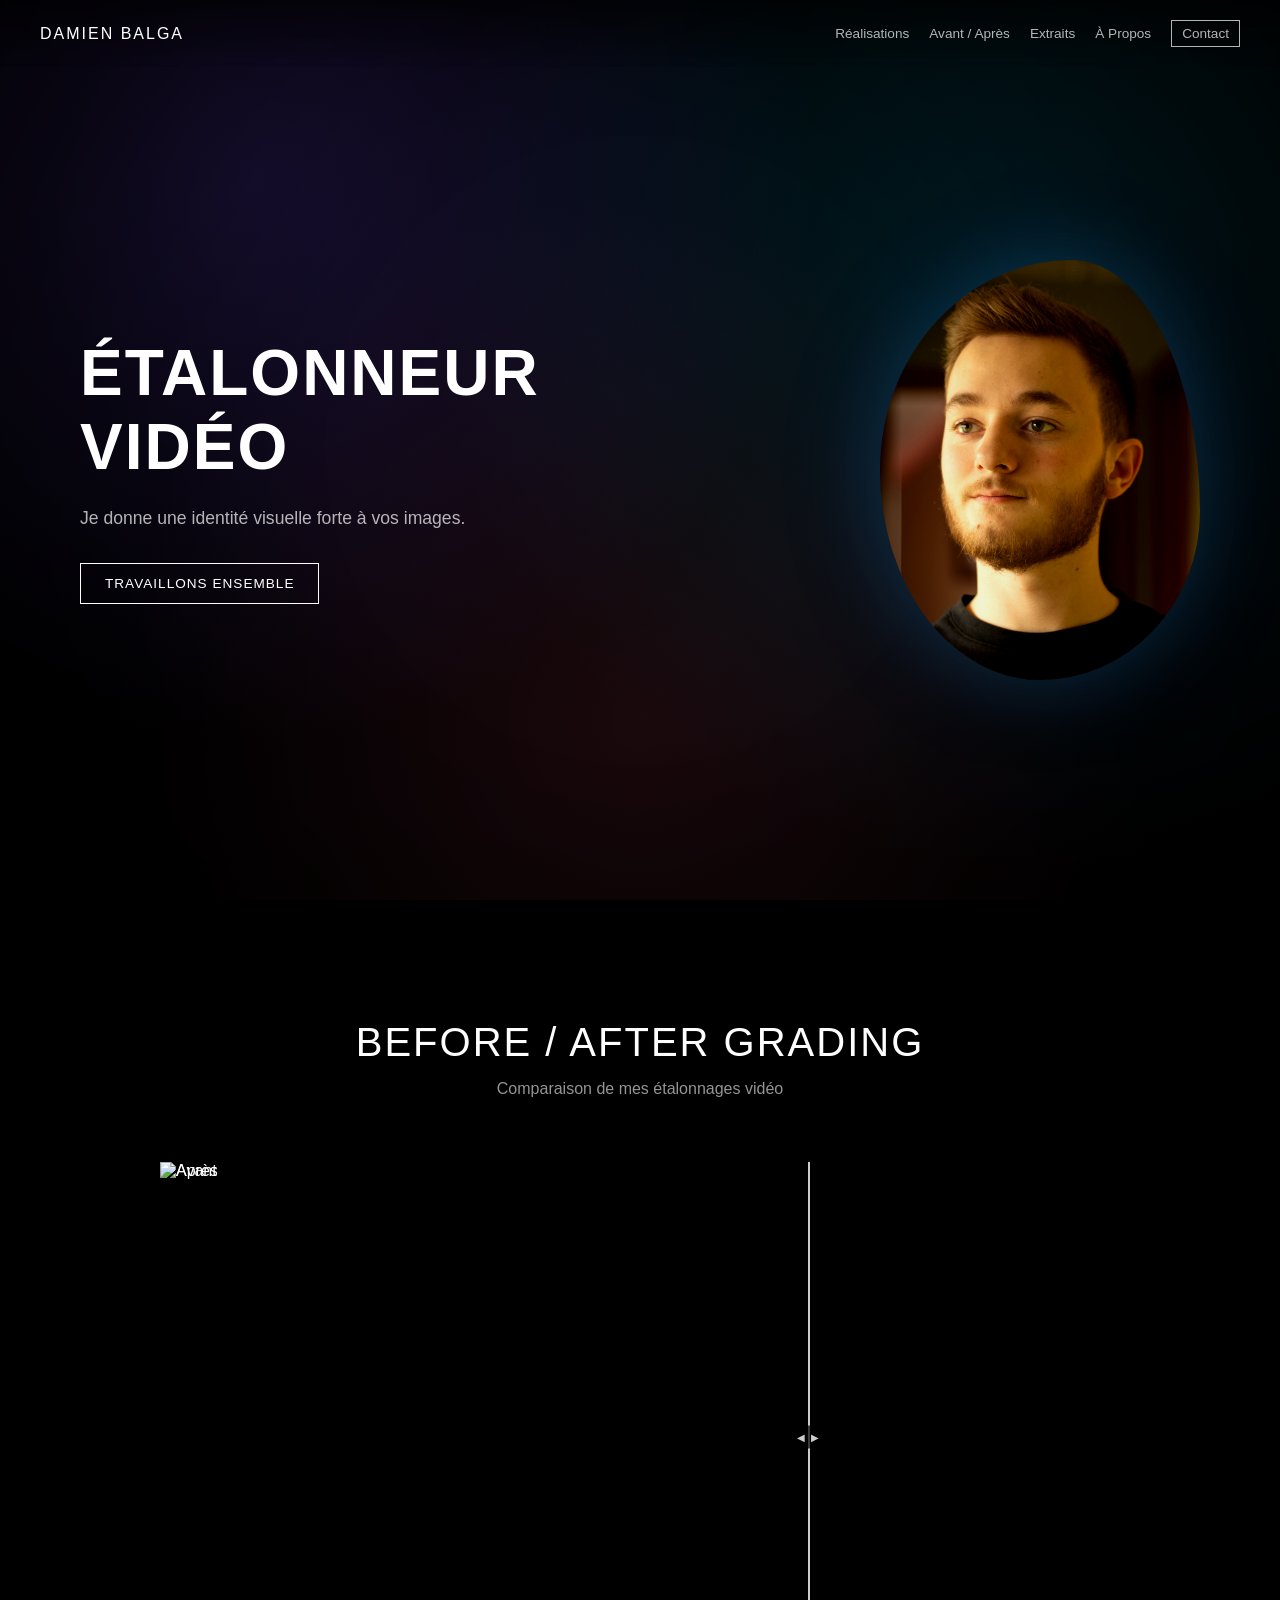
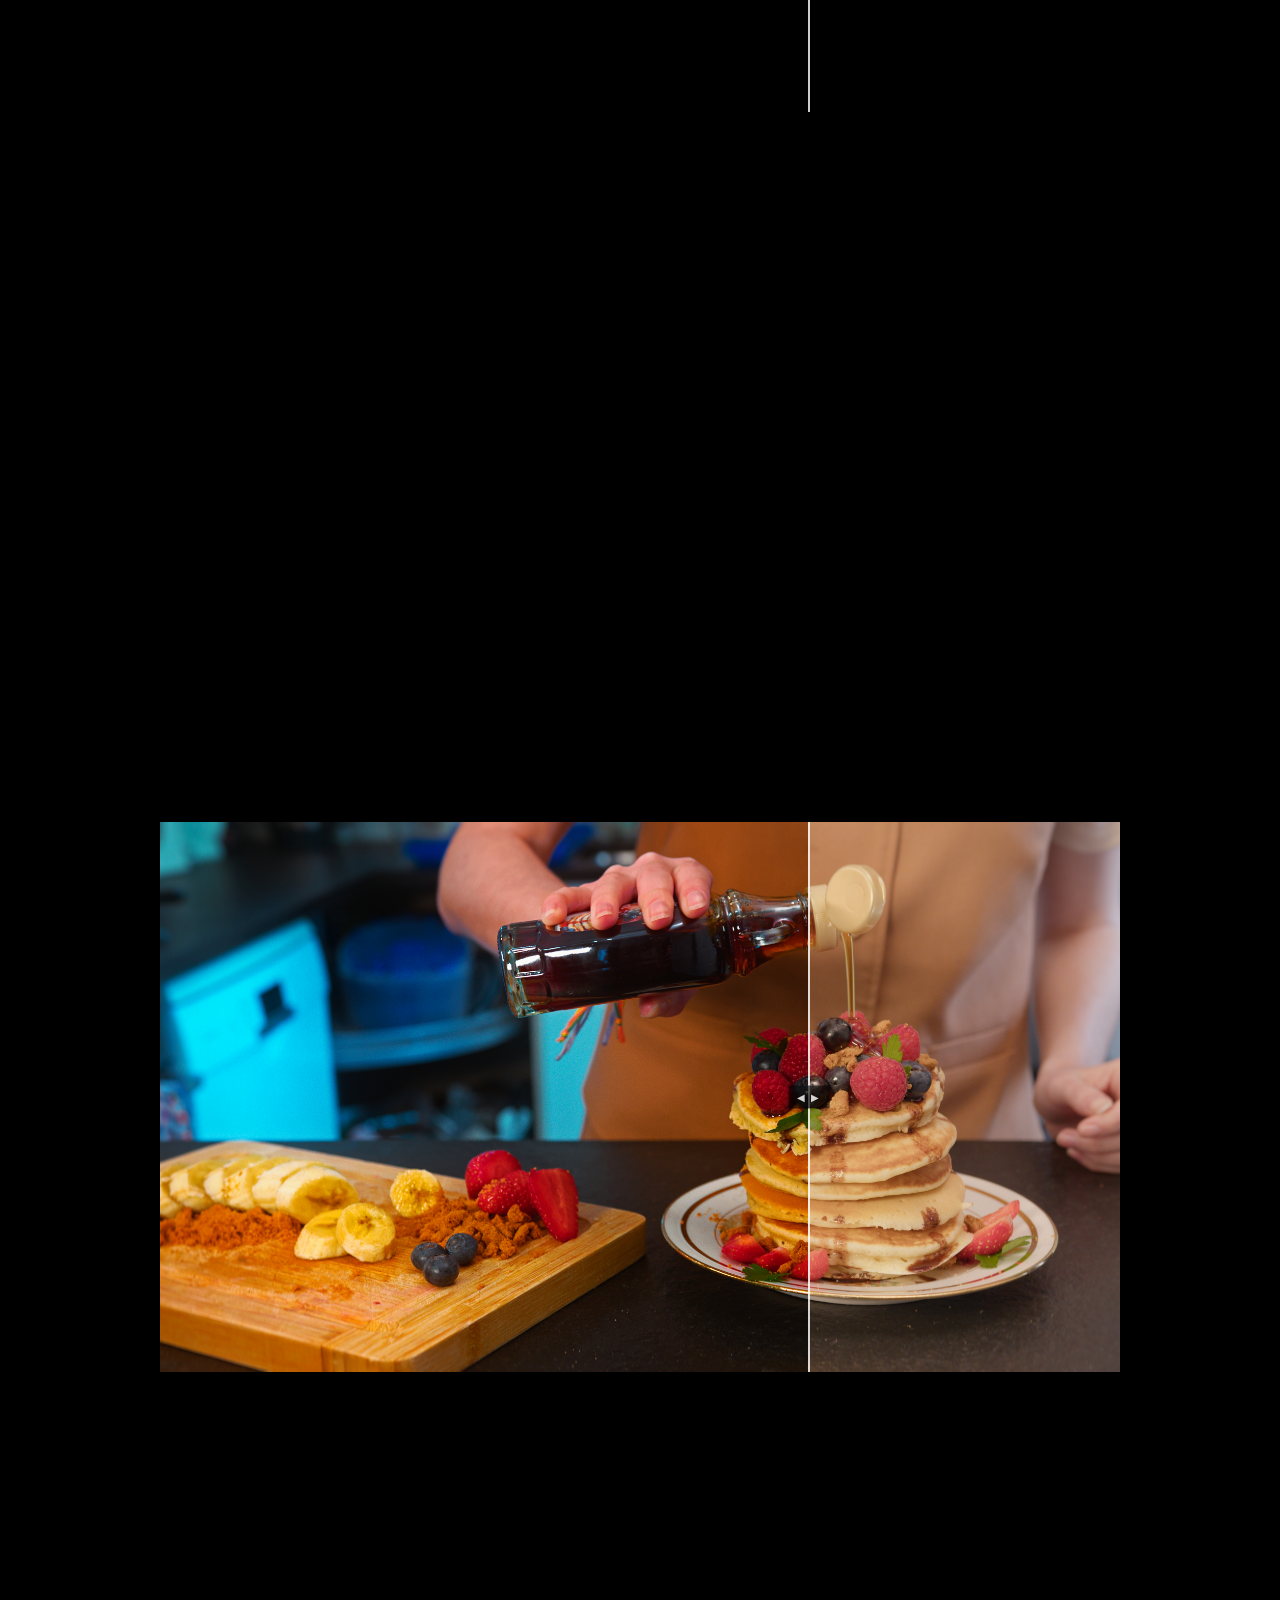
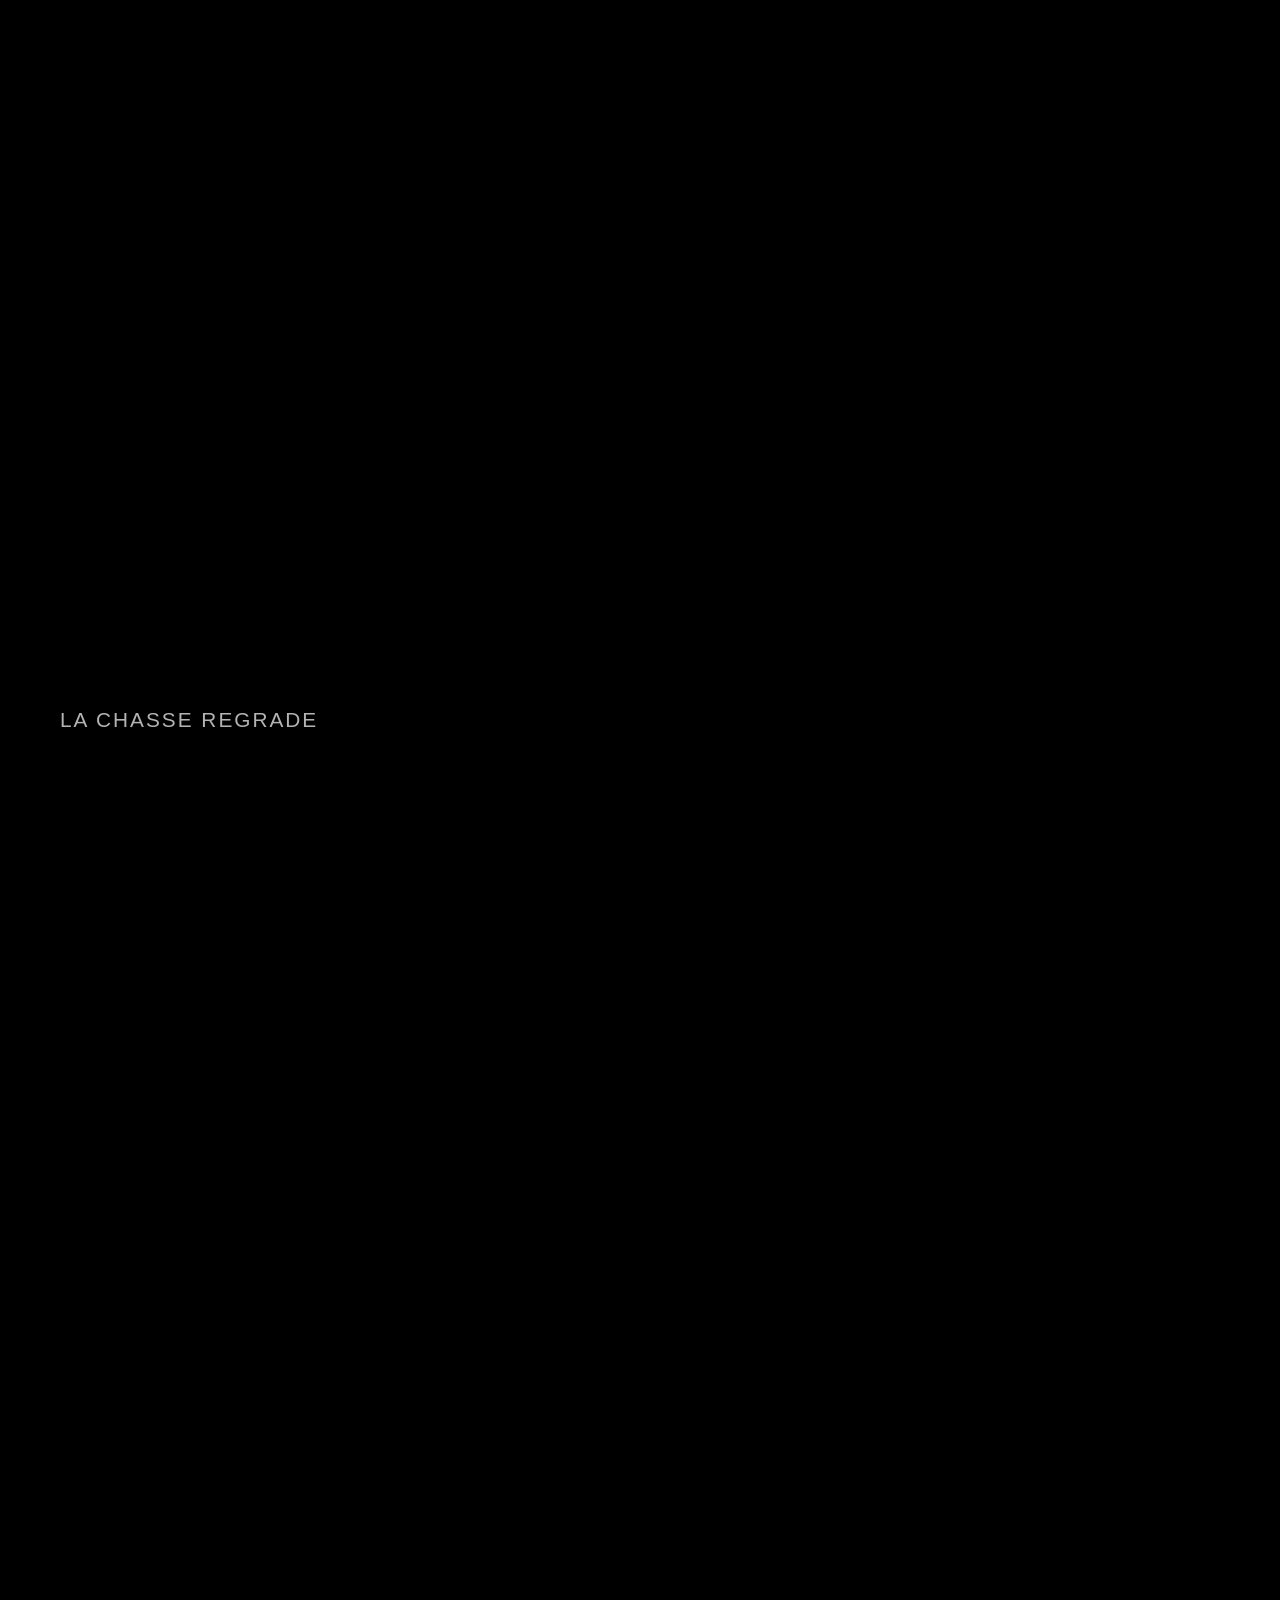
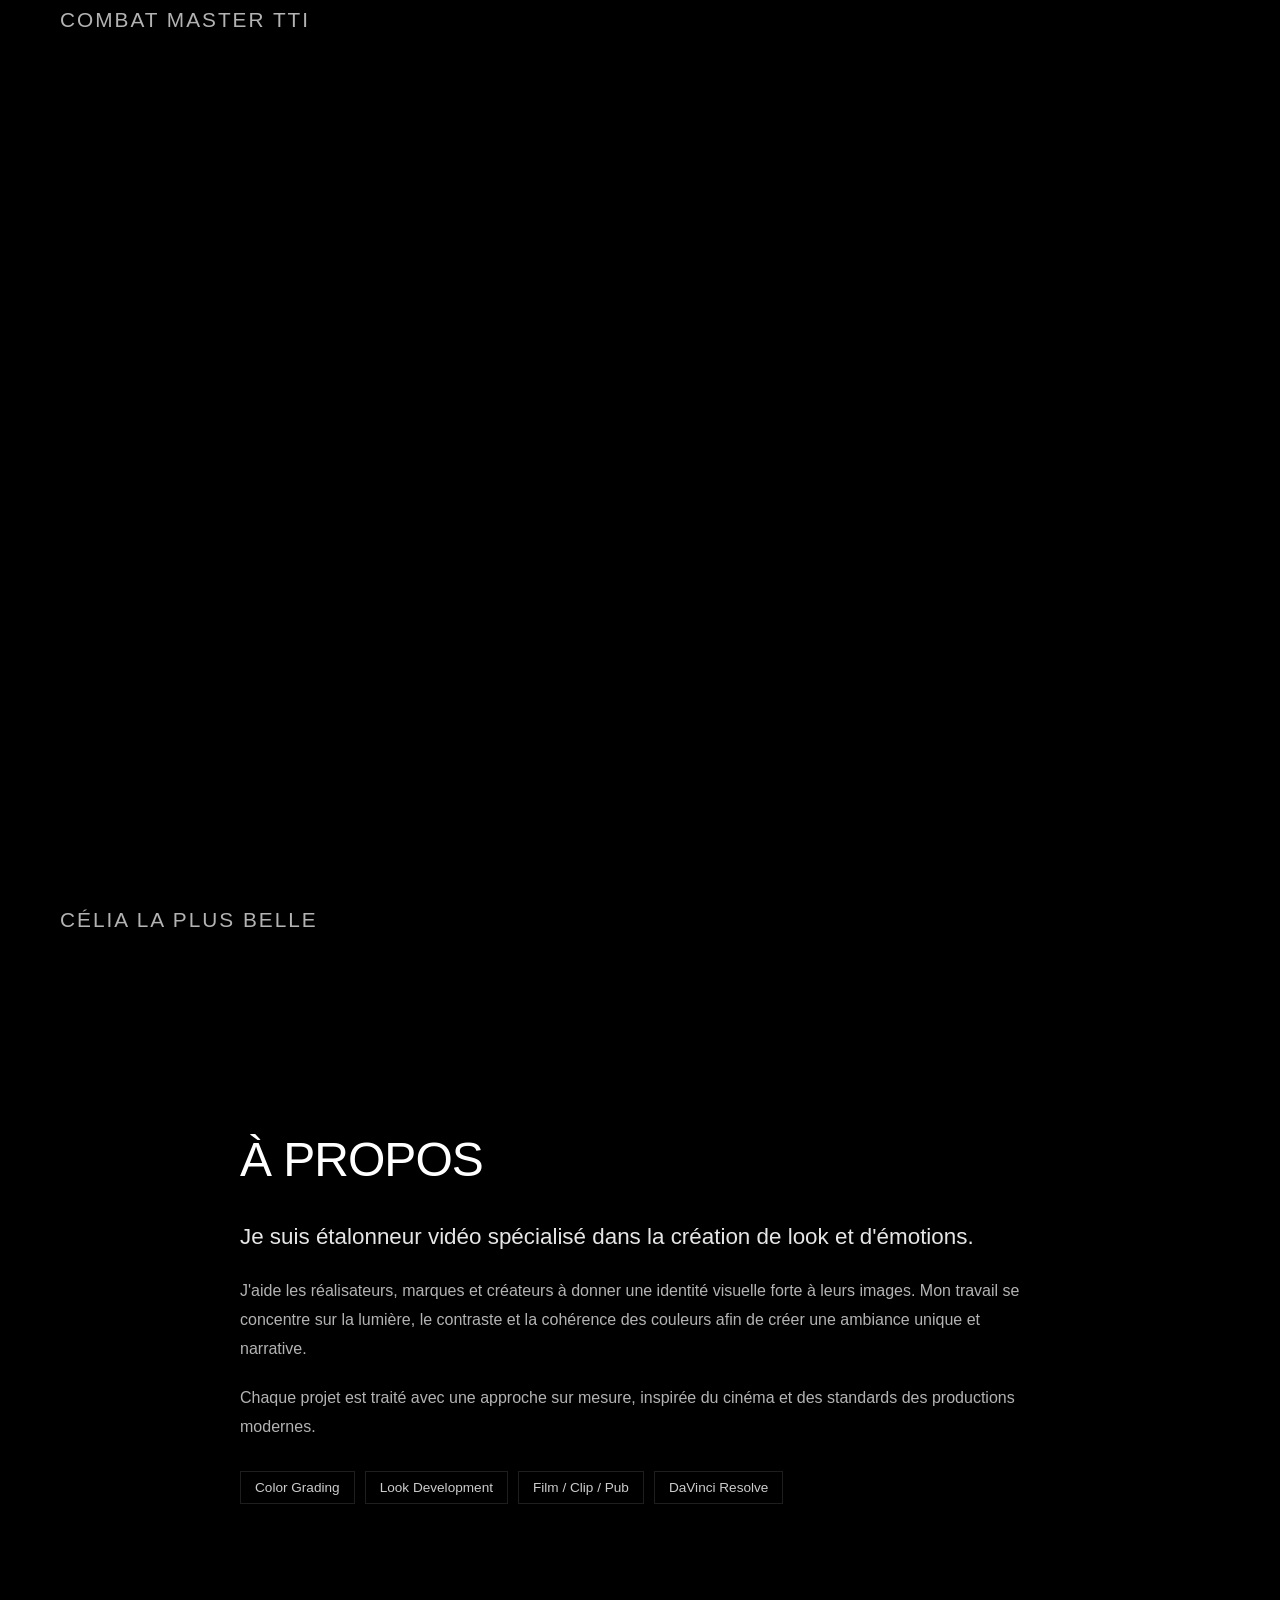
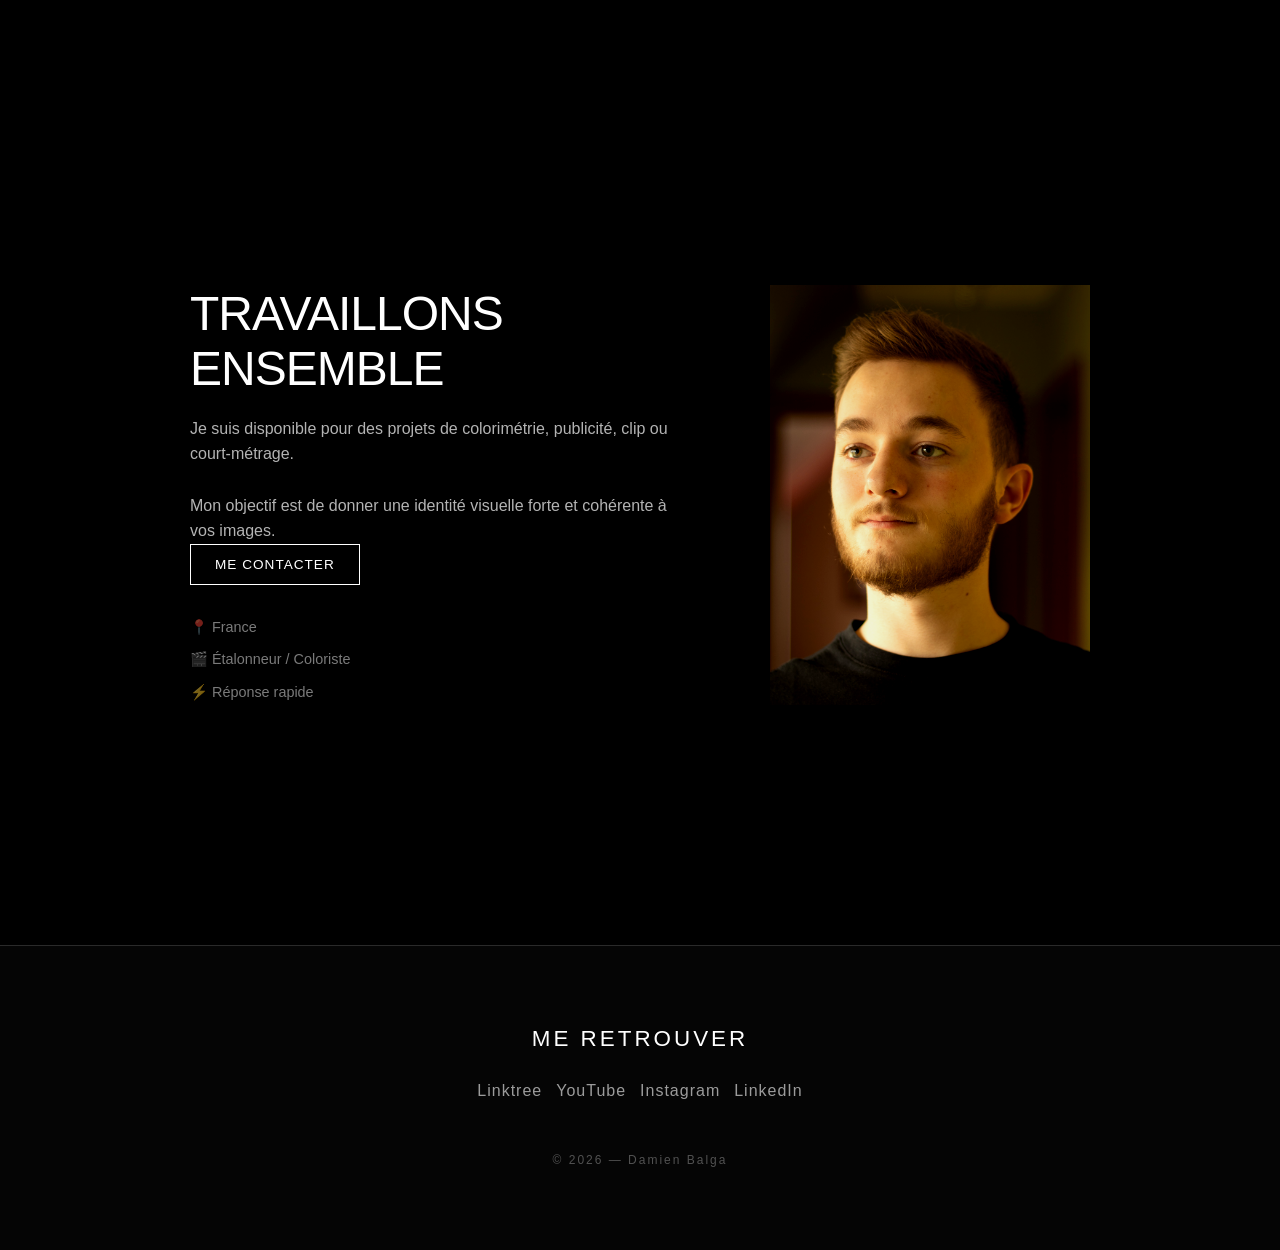
==== index.html @ 700e1e50 "Add files via upload" ====
<!DOCTYPE html>
<html lang="fr">
<head>
  <meta charset="UTF-8">
  <meta name="viewport" content="width=device-width, initial-scale=1.0">
  <title>Damien Balga - Étalonneur Vidéo</title>

  <link rel="stylesheet" href="style.css">
  <link rel="stylesheet" href="https://use.typekit.net/tnh2wqt.css">
  <link href="https://fonts.googleapis.com/css2?family=IBM+Plex+Mono:wght@300;400;500&display=swap" rel="stylesheet">
</head>

<body>

  <!-- INTRO -->
  <div class="intro">
    <div class="intro-content">
      <h1>DAMIEN BALGA</h1>
      <p>Colorist / Étalonnage Vidéo</p>
    </div>
  </div>

  <!-- HEADER -->
  <header>
    <div class="logo" id="logo">Damien Balga</div>

    <!-- Hamburger (mobile) -->
    <div class="menu-toggle" aria-label="Menu" role="button" tabindex="0">
      <span></span>
      <span></span>
      <span></span>
    </div>

    <nav>
      <a href="work.html">Réalisations</a>
      <a href="#before">Avant / Après</a>
      <a href="#work">Extraits</a>
      <a href="#about">À Propos</a>
      <a href="#contact" class="cta">Contact</a>
    </nav>
  </header>

  <!-- HERO -->
  <section class="hero">
    <div class="hero-text">
      <h1>Étalonneur Vidéo</h1>
      <p>Je donne une identité visuelle forte à vos images.</p>
      <a href="#contact" class="btn">Travaillons ensemble</a>
    </div>

    <div class="hero-portrait">
      <div class="portrait-frame">
        <img src="moi.jpg" alt="Damien Balga">
      </div>
    </div>
  </section>

  <!-- SHOWCASE BEFORE / AFTER -->
  <section id="before" class="showcase">
    <div class="showcase-header">
      <h2>Before / After Grading</h2>
      <p>Comparaison de mes étalonnages vidéo</p>
    </div>

    <div class="compare-grid">
      <div class="compare">
        <img src="before.jpg" class="img-before" alt="Avant">
        <img src="after.jpg" class="img-after" alt="Après">
        <div class="slider"></div>
      </div>

      <div class="compare">
        <img src="before2.jpg" class="img-before" alt="Avant">
        <img src="after2.jpg" class="img-after" alt="Après">
        <div class="slider"></div>
      </div>

      <div class="compare">
        <img src="before3.jpg" class="img-before" alt="Avant">
        <img src="after3.jpg" class="img-after" alt="Après">
        <div class="slider"></div>
      </div>
    </div>
  </section>

  <!-- WORK -->
  <section id="work" class="work">

    <div class="project">
      <div class="loader"></div>
      <iframe
        data-src="https://player.vimeo.com/video/1182735082?autoplay=1&loop=1&muted=1&background=1"
        frameborder="0"
        allow="autoplay; fullscreen; picture-in-picture"
        allowfullscreen>
      </iframe>
      <div class="overlay">
        <h2>La Chasse Regrade</h2>
      </div>
    </div>

    <div class="project">
      <div class="loader"></div>
      <iframe
        data-src="https://player.vimeo.com/video/1182735096?autoplay=1&loop=1&muted=1&background=1"
        frameborder="0"
        allow="autoplay; fullscreen; picture-in-picture"
        allowfullscreen>
      </iframe>
      <div class="overlay">
        <h2>Combat Master TTI</h2>
      </div>
    </div>

    <div class="project">
      <div class="loader"></div>
      <iframe
        data-src="https://player.vimeo.com/video/1182908932?autoplay=1&loop=1&muted=1&background=1"
        frameborder="0"
        allow="autoplay; fullscreen; picture-in-picture"
        allowfullscreen>
      </iframe>
      <div class="overlay">
        <h2>Célia la plus belle</h2>
      </div>
    </div>

  </section>

  <!-- ABOUT -->
  <section id="about" class="about">
    <div class="about-container">
      <h2>À propos</h2>

      <p class="lead">
        Je suis étalonneur vidéo spécialisé dans la création de look et d'émotions.
      </p>

      <p>
        J'aide les réalisateurs, marques et créateurs à donner une identité visuelle forte à leurs images.
        Mon travail se concentre sur la lumière, le contraste et la cohérence des couleurs afin de créer une ambiance unique et narrative.
      </p>

      <p>
        Chaque projet est traité avec une approche sur mesure, inspirée du cinéma et des standards des productions modernes.
      </p>

      <div class="about-tags">
        <span>Color Grading</span>
        <span>Look Development</span>
        <span>Film / Clip / Pub</span>
        <span>DaVinci Resolve</span>
      </div>
    </div>
  </section>

  <!-- CONTACT -->
  <section id="contact" class="contact">
    <div class="contact-text">
      <h2>Travaillons ensemble</h2>

      <p>
        Je suis disponible pour des projets de colorimétrie, publicité, clip ou court-métrage.<br><br>
        Mon objectif est de donner une identité visuelle forte et cohérente à vos images.
      </p>

      <a href="mailto:contact@damienbalga.fr" class="btn">Me contacter</a>

      <div class="info">
        <p>📍 France</p>
        <p>🎬 Étalonneur / Coloriste</p>
        <p>⚡ Réponse rapide</p>
      </div>
    </div>

    <div class="contact-visual">
      <img src="moi.jpg" alt="Damien Balga">
    </div>
  </section>

  <!-- FOOTER -->
  <footer class="linktree">
    <h2>Me retrouver</h2>

    <div class="links">
      <a href="https://linktr.ee/damienbalga" target="_blank" rel="noopener">Linktree</a>
      <a href="https://www.youtube.com/@damienbalga" target="_blank" rel="noopener">YouTube</a>
      <a href="https://www.instagram.com/damien.balga/" target="_blank" rel="noopener">Instagram</a>
      <a href="https://www.linkedin.com/in/damien-balga-étudiant-création-numérique-colorimétrie-cinéma-montage-graphisme/" target="_blank" rel="noopener">LinkedIn</a>
    </div>

    <p class="small">© 2026 — Damien Balga</p>
  </footer>

  <script src="script.js"></script>
</body>
</html>
---- style.css ----
/* =========================
   RESET
========================= */
*, *::before, *::after {
  margin: 0;
  padding: 0;
  box-sizing: border-box;
}

html {
  scroll-behavior: auto;
  font-size: 16px;
}

/* =========================
   VARIABLES
========================= */
:root {
  --accent-blue: rgba(0, 200, 255, 0.9);
  --accent-purple: rgba(120, 80, 255, 0.9);
  --accent-pink: rgba(255, 80, 120, 0.9);
  --white: #ffffff;
  --dim: rgba(255,255,255,0.6);
  --border: rgba(255,255,255,0.15);
  --bg: #000000;
}

/* =========================
   PERFORMANCE
========================= */
.project, .about, .compare, .contact {
  will-change: transform, opacity;
}

/* =========================
   TYPOGRAPHY
========================= */
h1, h2, h3, .logo {
  font-family: "balboa", sans-serif;
  letter-spacing: 2px;
  text-transform: uppercase;
}

h1 { font-size: clamp(2rem, 5vw, 4rem); font-weight: 600; }
h2 { font-size: clamp(1.5rem, 3.5vw, 2.5rem); font-weight: 500; }

body {
  font-family: "balboa", sans-serif;
  background: var(--bg);
  color: var(--white);
  overflow-x: hidden;
  position: relative;
  min-height: 100vh;
}

p, .info, .about p {
  font-family: Helvetica, Arial, sans-serif;
  opacity: 0.8;
  line-height: 1.7;
}

/* =========================
   BACKGROUND CINEMA
========================= */
body::before {
  content: "";
  position: fixed;
  inset: 0;
  background:
    radial-gradient(circle at 20% 20%, rgba(120, 80, 255, 0.20), transparent 45%),
    radial-gradient(circle at 80% 30%, rgba(0, 200, 255, 0.14), transparent 50%),
    radial-gradient(circle at 50% 80%, rgba(255, 80, 120, 0.10), transparent 55%);
  pointer-events: none;
  z-index: -2;
}

body::after {
  content: "";
  position: fixed;
  inset: 0;
  background: radial-gradient(
    circle at center,
    transparent 40%,
    rgba(0,0,0,0.55) 100%
  );
  pointer-events: none;
  z-index: -1;
}

/* =========================
   INTRO
========================= */
.intro {
  position: fixed;
  inset: 0;
  background: black;
  display: flex;
  justify-content: center;
  align-items: center;
  z-index: 9999;
  animation: introOut 3s ease forwards;
}

.intro-content {
  text-align: center;
  padding: 0 20px;
}

.intro-content h1 {
  font-size: clamp(1.8rem, 6vw, 3rem);
  letter-spacing: 6px;
  opacity: 0;
  animation: flicker 2s ease forwards;
}

.intro-content p {
  margin-top: 10px;
  opacity: 0;
  animation: fadeIn 1s ease 1s forwards;
  font-family: Helvetica, Arial, sans-serif;
}

@keyframes flicker {
  0% { opacity: 0; }
  10% { opacity: 1; }
  12% { opacity: 0; }
  15% { opacity: 1; }
  20% { opacity: 0.4; }
  30% { opacity: 1; }
  60% { opacity: 0.7; }
  100% { opacity: 1; }
}

@keyframes fadeIn {
  to { opacity: 0.8; }
}

@keyframes introOut {
  0%, 80% { opacity: 1; }
  100% { opacity: 0; visibility: hidden; }
}

/* =========================
   HEADER
========================= */
header {
  position: fixed;
  width: 100%;
  display: flex;
  justify-content: space-between;
  align-items: center;
  padding: 20px 40px;
  z-index: 100;
  background: linear-gradient(to bottom, rgba(0,0,0,0.6), transparent);
  backdrop-filter: blur(2px);
}

.logo {
  cursor: pointer;
  font-family: "balboa", sans-serif;
  letter-spacing: 2px;
  text-transform: uppercase;
  font-size: 1rem;
}

nav {
  display: flex;
  align-items: center;
  flex-wrap: wrap;
  gap: 4px;
}

nav a {
  margin-left: 16px;
  text-decoration: none;
  color: white;
  opacity: 0.7;
  font-size: 0.85rem;
  transition: opacity 0.2s;
}

nav a:hover { opacity: 1; }

.cta {
  border: 1px solid white;
  padding: 5px 10px;
}

/* HAMBURGER MENU */
.menu-toggle {
  display: none;
  flex-direction: column;
  justify-content: center;
  gap: 5px;
  cursor: pointer;
  padding: 4px;
  z-index: 200;
}

.menu-toggle span {
  display: block;
  width: 24px;
  height: 2px;
  background: white;
  transition: all 0.3s ease;
}

.menu-toggle.active span:nth-child(1) {
  transform: translateY(7px) rotate(45deg);
}
.menu-toggle.active span:nth-child(2) {
  opacity: 0;
}
.menu-toggle.active span:nth-child(3) {
  transform: translateY(-7px) rotate(-45deg);
}

/* =========================
   HERO
========================= */
.hero {
  min-height: 100vh;
  display: flex;
  align-items: center;
  justify-content: space-between;
  padding: 120px 80px 80px;
  gap: 60px;
}

.hero-text {
  max-width: 600px;
}

.hero-text h1 {
  margin-bottom: 20px;
}

.hero-text p {
  font-family: Helvetica, Arial, sans-serif;
  font-size: 1.1rem;
  opacity: 0.7;
  margin-bottom: 30px;
}

.hero-portrait {
  flex-shrink: 0;
  display: flex;
  justify-content: center;
  align-items: center;
}

.portrait-frame {
  position: relative;
  width: 320px;
  height: 420px;
  border-radius: 60% 40% 50% 50% / 50% 60% 40% 50%;
  overflow: hidden;
  box-shadow:
    0 0 80px rgba(0, 200, 255, 0.15),
    0 0 120px rgba(120, 80, 255, 0.1);
  animation: floatPortrait 6s ease-in-out infinite;
}

.portrait-frame img {
  width: 100%;
  height: 100%;
  object-fit: cover;
  filter: contrast(1.15) saturate(1.1) brightness(0.95);
}

.portrait-frame::before {
  content: "";
  position: absolute;
  inset: -2px;
  background: linear-gradient(
    120deg,
    rgba(0,255,255,0.3),
    rgba(120,80,255,0.3),
    rgba(255,80,120,0.3)
  );
  z-index: -1;
  filter: blur(25px);
  opacity: 0.6;
}

@keyframes floatPortrait {
  0%, 100% { transform: translateY(0px) rotate(0deg); }
  50% { transform: translateY(-10px) rotate(1deg); }
}

/* =========================
   BUTTONS
========================= */
.btn {
  display: inline-block;
  padding: 12px 24px;
  border: 1px solid white;
  text-decoration: none;
  color: white;
  font-family: "balboa", sans-serif;
  letter-spacing: 1px;
  text-transform: uppercase;
  font-size: 0.85rem;
  transition: background 0.3s ease, color 0.3s ease;
}

.btn:hover {
  background: white;
  color: black;
}

/* =========================
   PROJECTS (FULLSCREEN VIDEO)
========================= */
section { scroll-margin-top: 80px; }

.project {
  position: relative;
  width: 100%;
  height: 100vh;
  overflow: hidden;
  background: black;
}

.project iframe {
  position: absolute;
  top: 50%;
  left: 50%;
  width: 100vw;
  height: 100vh;
  transform: translate(-50%, -50%);
  border: none;
  pointer-events: none;
}

.overlay {
  position: absolute;
  bottom: 60px;
  left: 60px;
  color: white;
  z-index: 2;
}

.overlay h2 {
  font-size: 1.3rem;
  opacity: 0.7;
  text-transform: uppercase;
}

.project::after {
  content: "";
  position: absolute;
  inset: 0;
  background: linear-gradient(to top, rgba(0,0,0,0.5), transparent 60%);
}

/* =========================
   ABOUT
========================= */
.about {
  padding: 140px 40px;
  display: flex;
  justify-content: center;
  background: black;
}

.about-container {
  max-width: 800px;
  width: 100%;
}

.about h2 {
  font-size: clamp(2rem, 5vw, 3rem);
  margin-bottom: 30px;
  letter-spacing: -1px;
}

.about .lead {
  font-size: clamp(1.1rem, 2.5vw, 1.4rem);
  opacity: 0.9;
  margin-bottom: 20px;
  font-family: Helvetica, Arial, sans-serif;
}

.about p {
  opacity: 0.7;
  line-height: 1.8;
  margin-bottom: 20px;
}

.about-tags {
  display: flex;
  flex-wrap: wrap;
  gap: 10px;
  margin-top: 30px;
}

.about-tags span {
  border: 1px solid var(--border);
  padding: 8px 14px;
  font-size: 0.85rem;
  opacity: 0.8;
  font-family: Helvetica, Arial, sans-serif;
  transition: border-color 0.3s, opacity 0.3s;
}

.about-tags span:hover {
  border-color: rgba(255,255,255,0.5);
  opacity: 1;
}

/* =========================
   SHOWCASE / COMPARE
========================= */
.showcase {
  padding: 120px 40px;
  background: black;
}

.showcase-header {
  text-align: center;
  margin-bottom: 60px;
}

.showcase-header h2 { font-size: clamp(1.8rem, 4vw, 2.5rem); }

.showcase-header p {
  opacity: 0.6;
  margin-top: 10px;
  font-family: Helvetica, Arial, sans-serif;
}

.compare-grid {
  display: flex;
  flex-direction: column;
  gap: 80px;
  align-items: center;
}

.compare {
  position: relative;
  width: 80%;
  max-width: 1000px;
  height: 550px;
  overflow: hidden;
  box-shadow: 0 40px 120px rgba(0,0,0,0.8);
  cursor: ew-resize;
}

.compare img {
  position: absolute;
  width: 100%;
  height: 100%;
  object-fit: cover;
}

.img-after {
  clip-path: inset(0 50% 0 0);
}

.slider {
  position: absolute;
  top: 0;
  left: 50%;
  width: 2px;
  height: 100%;
  background: white;
  opacity: 0.8;
  pointer-events: none;
}

.slider::after {
  content: "◀ ▶";
  position: absolute;
  top: 50%;
  left: 50%;
  transform: translate(-50%, -50%);
  background: rgba(0,0,0,0.7);
  color: white;
  font-size: 10px;
  letter-spacing: 2px;
  padding: 6px 8px;
  white-space: nowrap;
  font-family: Helvetica, Arial, sans-serif;
}

/* =========================
   CONTACT
========================= */
.contact {
  min-height: 100vh;
  display: flex;
  justify-content: center;
  align-items: center;
  gap: 80px;
  padding: 100px 60px;
  background: black;
}

.contact-text {
  max-width: 500px;
  width: 100%;
}

.contact-text h2 {
  font-size: clamp(2rem, 5vw, 3rem);
  margin-bottom: 20px;
  letter-spacing: -1px;
}

.contact-text > p {
  opacity: 0.7;
  line-height: 1.6;
  font-family: Helvetica, Arial, sans-serif;
}

.info {
  margin-top: 30px;
  opacity: 0.6;
  font-size: 0.9rem;
  font-family: Helvetica, Arial, sans-serif;
  display: flex;
  flex-direction: column;
  gap: 8px;
}

.contact-visual {
  display: flex;
  justify-content: center;
  align-items: center;
  flex-shrink: 0;
}

.contact-visual img {
  width: 320px;
  height: 420px;
  object-fit: cover;
  filter: contrast(1.15) saturate(1.1) brightness(0.95);
  box-shadow: 0 30px 80px rgba(0,0,0,0.8);
}

/* =========================
   FOOTER / LINKTREE
========================= */
.linktree {
  padding: 80px 20px;
  text-align: center;
  background: #050505;
  color: white;
  border-top: 1px solid var(--border);
  opacity: 0;
  transform: translateY(20px);
  transition: opacity 0.8s ease, transform 0.8s ease;
}

.linktree.show {
  opacity: 1;
  transform: translateY(0);
}

.linktree h2 {
  font-size: 1.4rem;
  margin-bottom: 30px;
  letter-spacing: 3px;
}

.linktree .links {
  display: flex;
  flex-direction: row;
  justify-content: center;
  gap: 14px;
}

.linktree a {
  color: white;
  text-decoration: none;
  font-size: 1rem;
  opacity: 0.6;
  transition: all 0.3s ease;
  font-family: Helvetica, Arial, sans-serif;
  letter-spacing: 1px;
}

.linktree a:hover {
  opacity: 1;
  transform: translateY(-2px);
}

.linktree .small {
  margin-top: 50px;
  font-size: 0.75rem;
  opacity: 0.3;
  font-family: Helvetica, Arial, sans-serif;
  letter-spacing: 2px;
}

/* =========================
   WORK PAGE
========================= */
.page-hero {
  min-height: 50vh;
  display: flex;
  flex-direction: column;
  justify-content: center;
  padding: 120px 80px 60px;
}

.page-hero h1 { font-size: clamp(2.2rem, 5vw, 3.5rem); }

.page-hero p {
  opacity: 0.6;
  margin-top: 12px;
  font-family: Helvetica, Arial, sans-serif;
  font-size: 1rem;
}

.work-grid {
  display: grid;
  grid-template-columns: repeat(2, 1fr);
  gap: 40px;
  padding: 60px 80px 100px;
}

.work-item {
  position: relative;
  overflow: hidden;
}

.work-item iframe {
  width: 100%;
  height: 280px;
  border: none;
  display: block;
}

.work-info {
  margin-top: 14px;
  padding: 0 4px;
}

.work-info h3 {
  font-size: 1rem;
  letter-spacing: 2px;
  text-transform: uppercase;
}

.work-info p {
  opacity: 0.5;
  font-size: 0.85rem;
  margin-top: 4px;
  font-family: Helvetica, Arial, sans-serif;
}

/* =========================
   SCROLL REVEAL
========================= */
.reveal {
  opacity: 0;
  transform: translateY(40px);
  transition: opacity 1s ease, transform 1s ease;
}

.reveal.visible {
  opacity: 1;
  transform: translateY(0);
}

/* =========================
   RESPONSIVE — TABLET (≤ 1024px)
========================= */
@media (max-width: 1024px) {
  header {
    padding: 16px 30px;
  }

  .hero {
    padding: 120px 40px 60px;
    gap: 40px;
  }

  .portrait-frame {
    width: 260px;
    height: 340px;
  }

  .compare {
    width: 90%;
    height: 420px;
  }

  .contact {
    gap: 50px;
    padding: 80px 40px;
  }

  .work-grid {
    padding: 40px;
    gap: 30px;
  }

  .page-hero {
    padding: 100px 40px 40px;
  }
}

/* =========================
   RESPONSIVE — MOBILE (≤ 768px)
========================= */
@media (max-width: 768px) {

  /* HEADER */
  header {
    padding: 16px 20px;
  }

  nav {
    display: none;
    position: fixed;
    inset: 0;
    background: rgba(0,0,0,0.97);
    flex-direction: column;
    justify-content: center;
    align-items: center;
    gap: 0;
    z-index: 150;
  }

  nav.open {
    display: flex;
  }

  nav a {
    margin: 0;
    padding: 18px 20px;
    font-size: 1.2rem;
    opacity: 0.8;
    width: 100%;
    text-align: center;
    border-bottom: 1px solid rgba(255,255,255,0.05);
  }

  .menu-toggle {
    display: flex;
    position: relative;
    z-index: 200;
  }

  /* HERO */
  .hero {
    flex-direction: column-reverse;
    text-align: center;
    padding: 80px 24px 60px;
    gap: 30px;
    justify-content: center;
  }

  .hero-text {
    max-width: 100%;
  }

  .portrait-frame {
    width: 200px;
    height: 260px;
  }

  /* PROJECTS */
  .project {
    height: 60vw;
    min-height: 240px;
    max-height: 400px;
  }

  .project iframe {
    width: 177.78vw;
    height: 100vw;
  }

  .overlay {
    bottom: 20px;
    left: 20px;
  }

  .overlay h2 {
    font-size: 1rem;
  }

  /* ABOUT */
  .about {
    padding: 80px 24px;
  }

  /* SHOWCASE / COMPARE */
  .showcase {
    padding: 80px 20px;
  }

  .compare {
    width: 100%;
    height: 220px;
  }

  .compare-grid {
    gap: 40px;
  }

  /* CONTACT */
  .contact {
    flex-direction: column;
    text-align: center;
    padding: 80px 24px;
    gap: 40px;
  }

  .contact-text {
    max-width: 100%;
  }

  .contact-visual img {
    width: 240px;
    height: 300px;
  }

  /* WORK PAGE */
  .page-hero {
    padding: 80px 24px 40px;
    text-align: center;
  }

  .work-grid {
    grid-template-columns: 1fr;
    padding: 20px 20px 60px;
    gap: 40px;
  }

  .work-item iframe {
    height: 220px;
  }

  /* FOOTER */
  .linktree {
    padding: 60px 20px;
  }
}

/* =========================
   RESPONSIVE — SMALL MOBILE (≤ 480px)
========================= */
@media (max-width: 480px) {
  .hero {
    padding: 70px 16px 40px;
  }

  .portrait-frame {
    width: 160px;
    height: 210px;
  }

  .project {
    height: 56vw;
    min-height: 200px;
  }

  .about {
    padding: 60px 16px;
  }

  .contact {
    padding: 60px 16px;
  }

  .work-grid {
    padding: 16px 16px 50px;
  }

  .work-item iframe {
    height: 190px;
  }
}
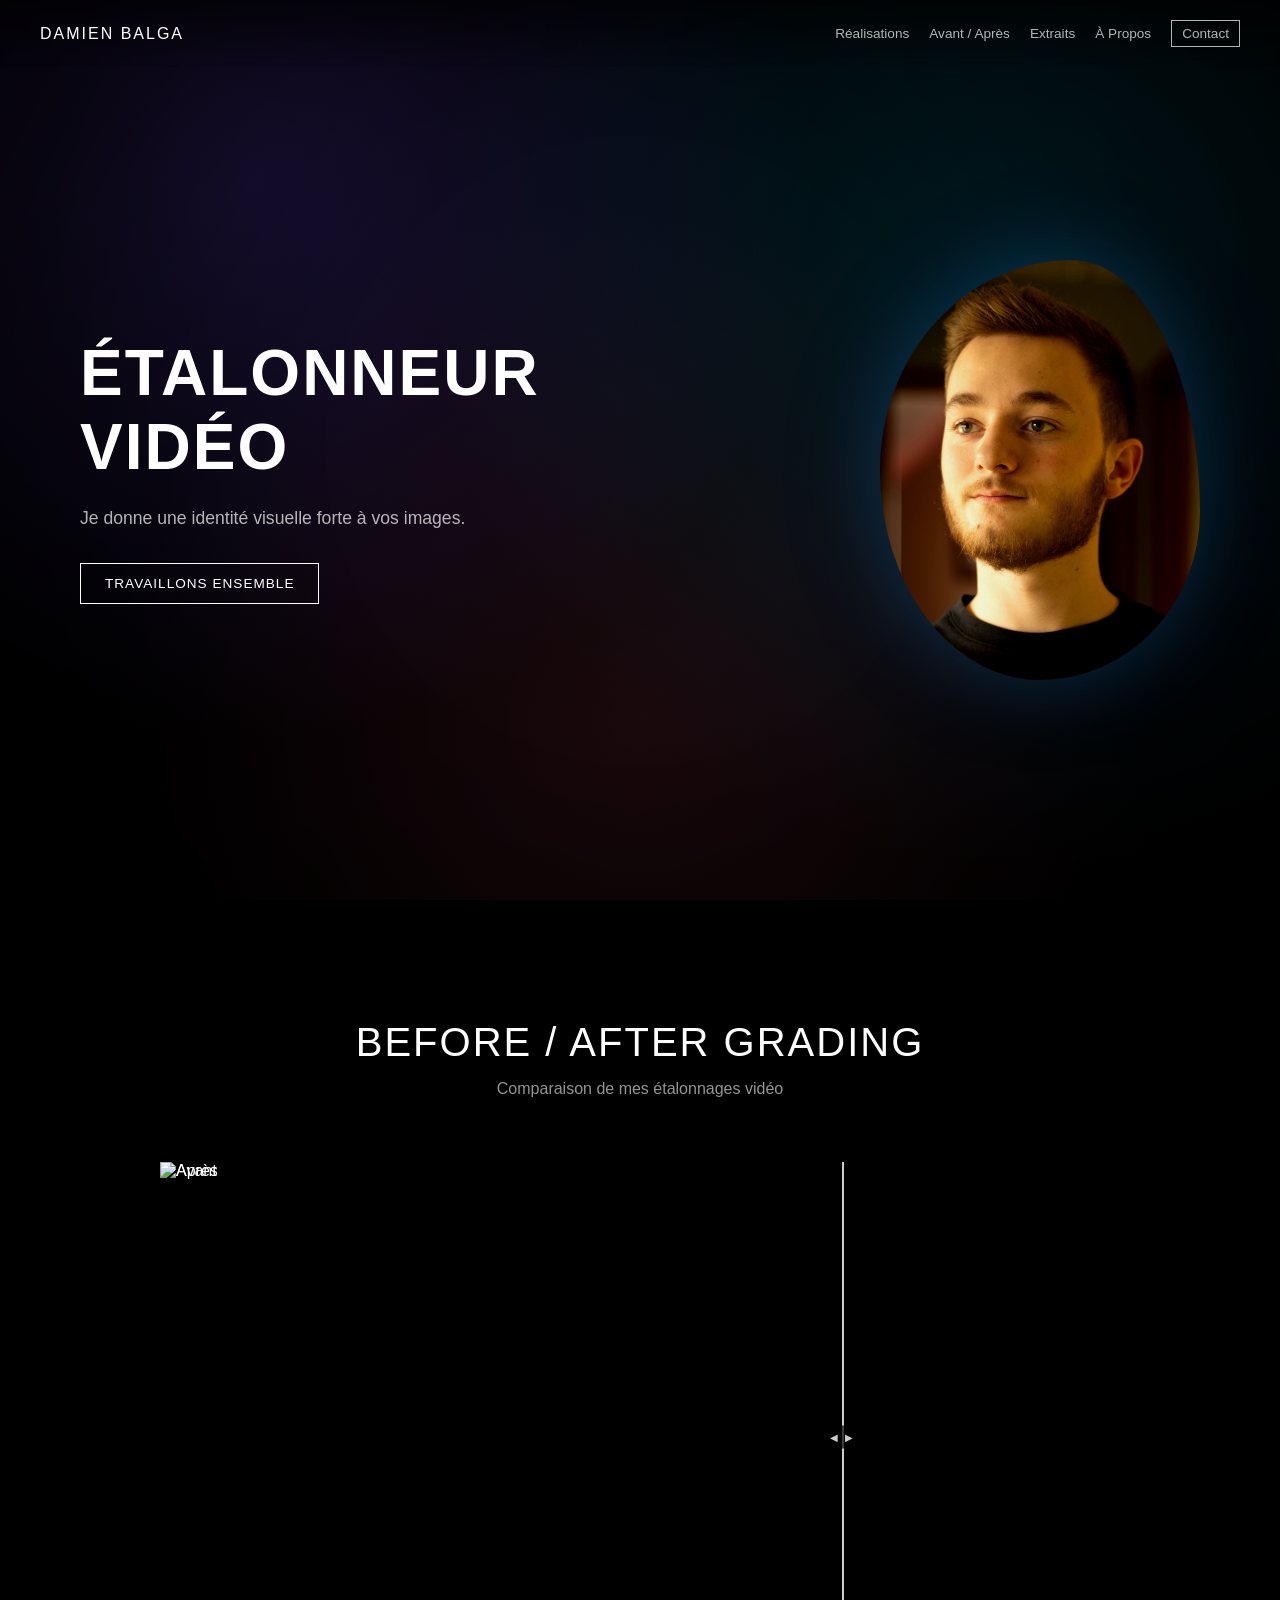
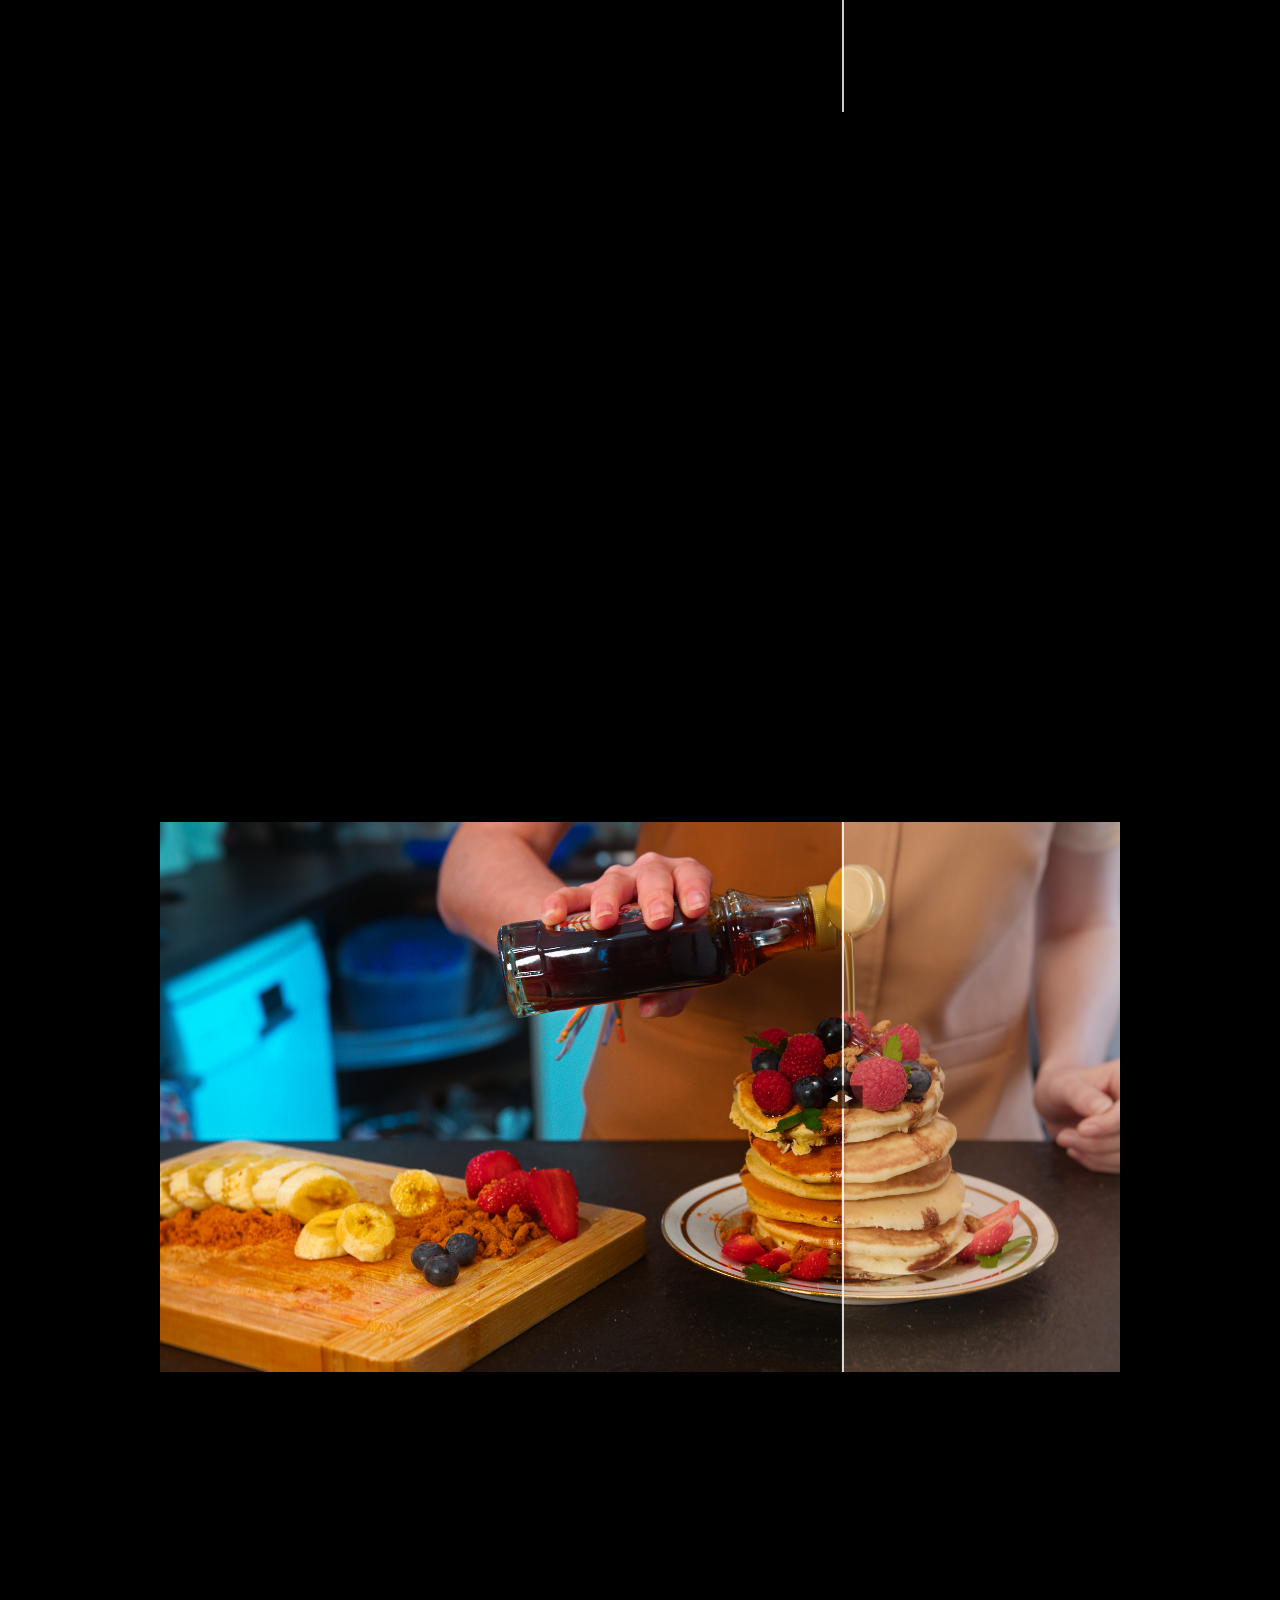
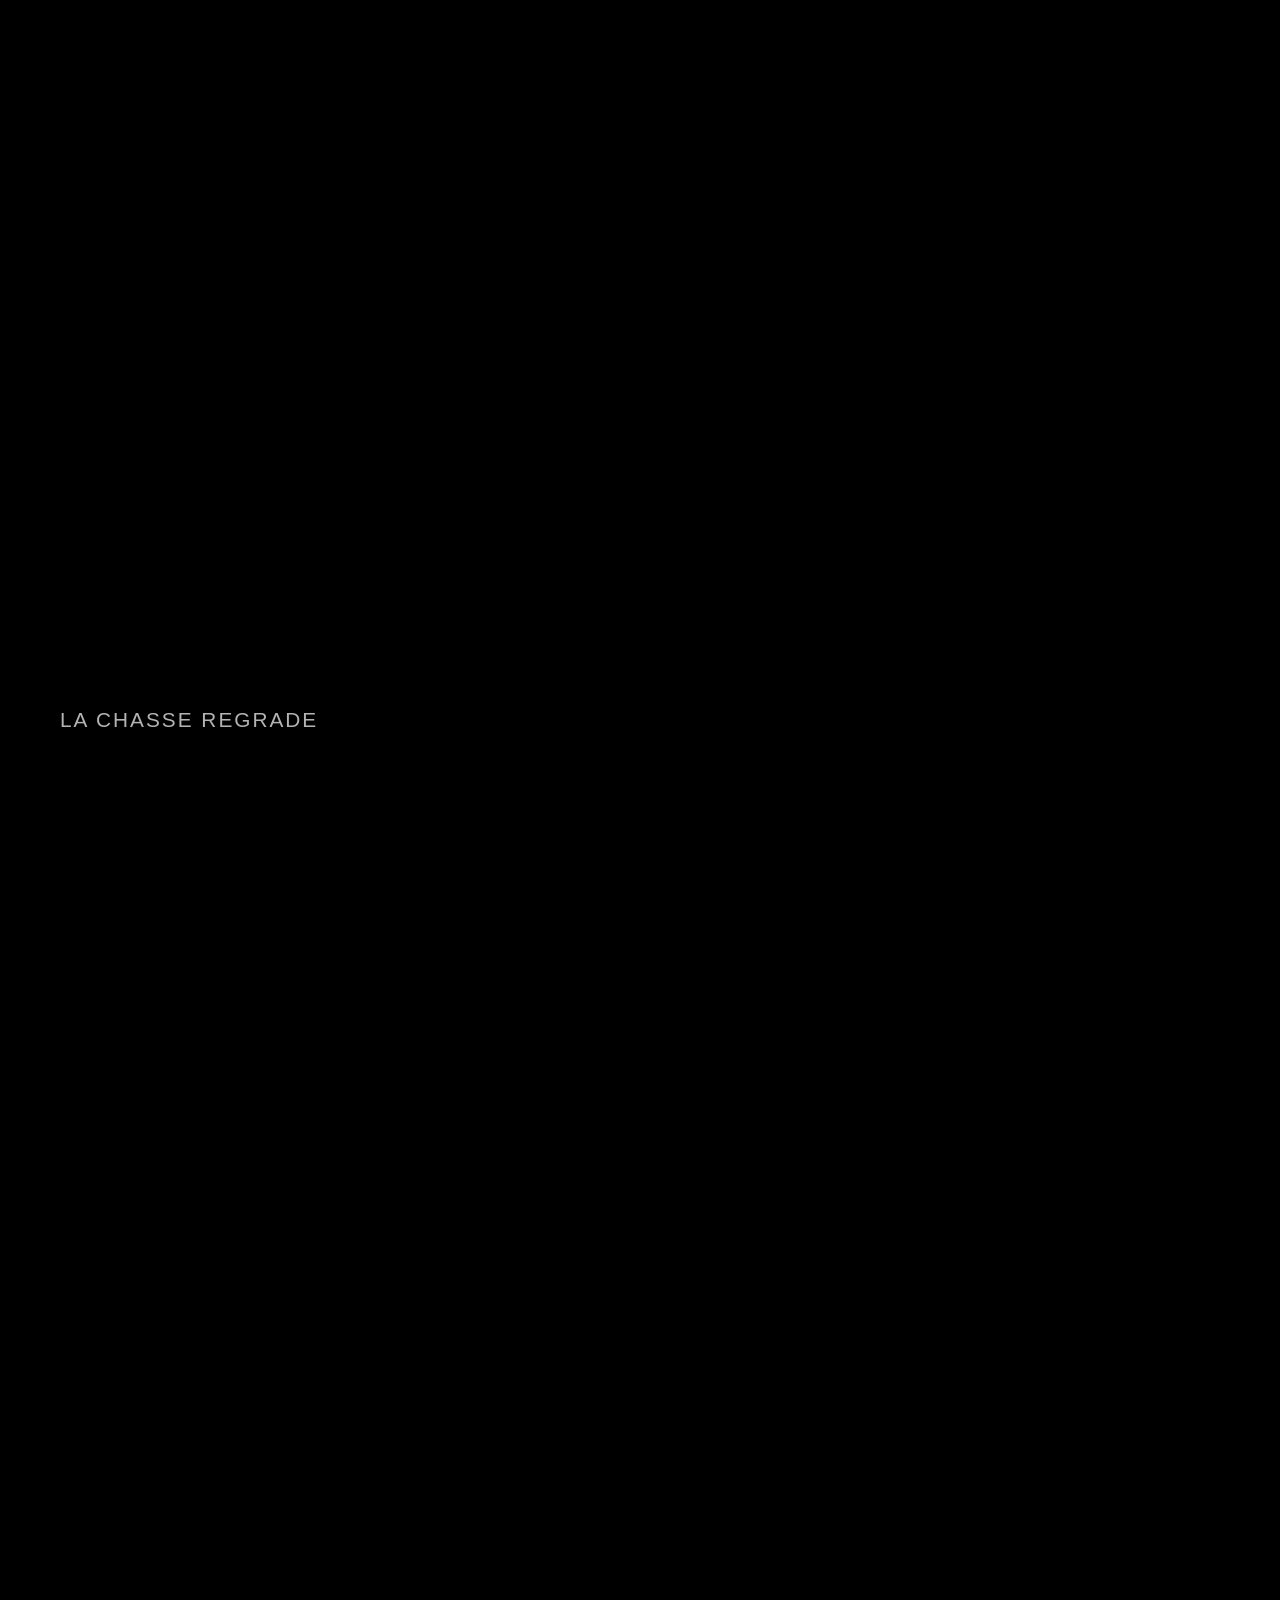
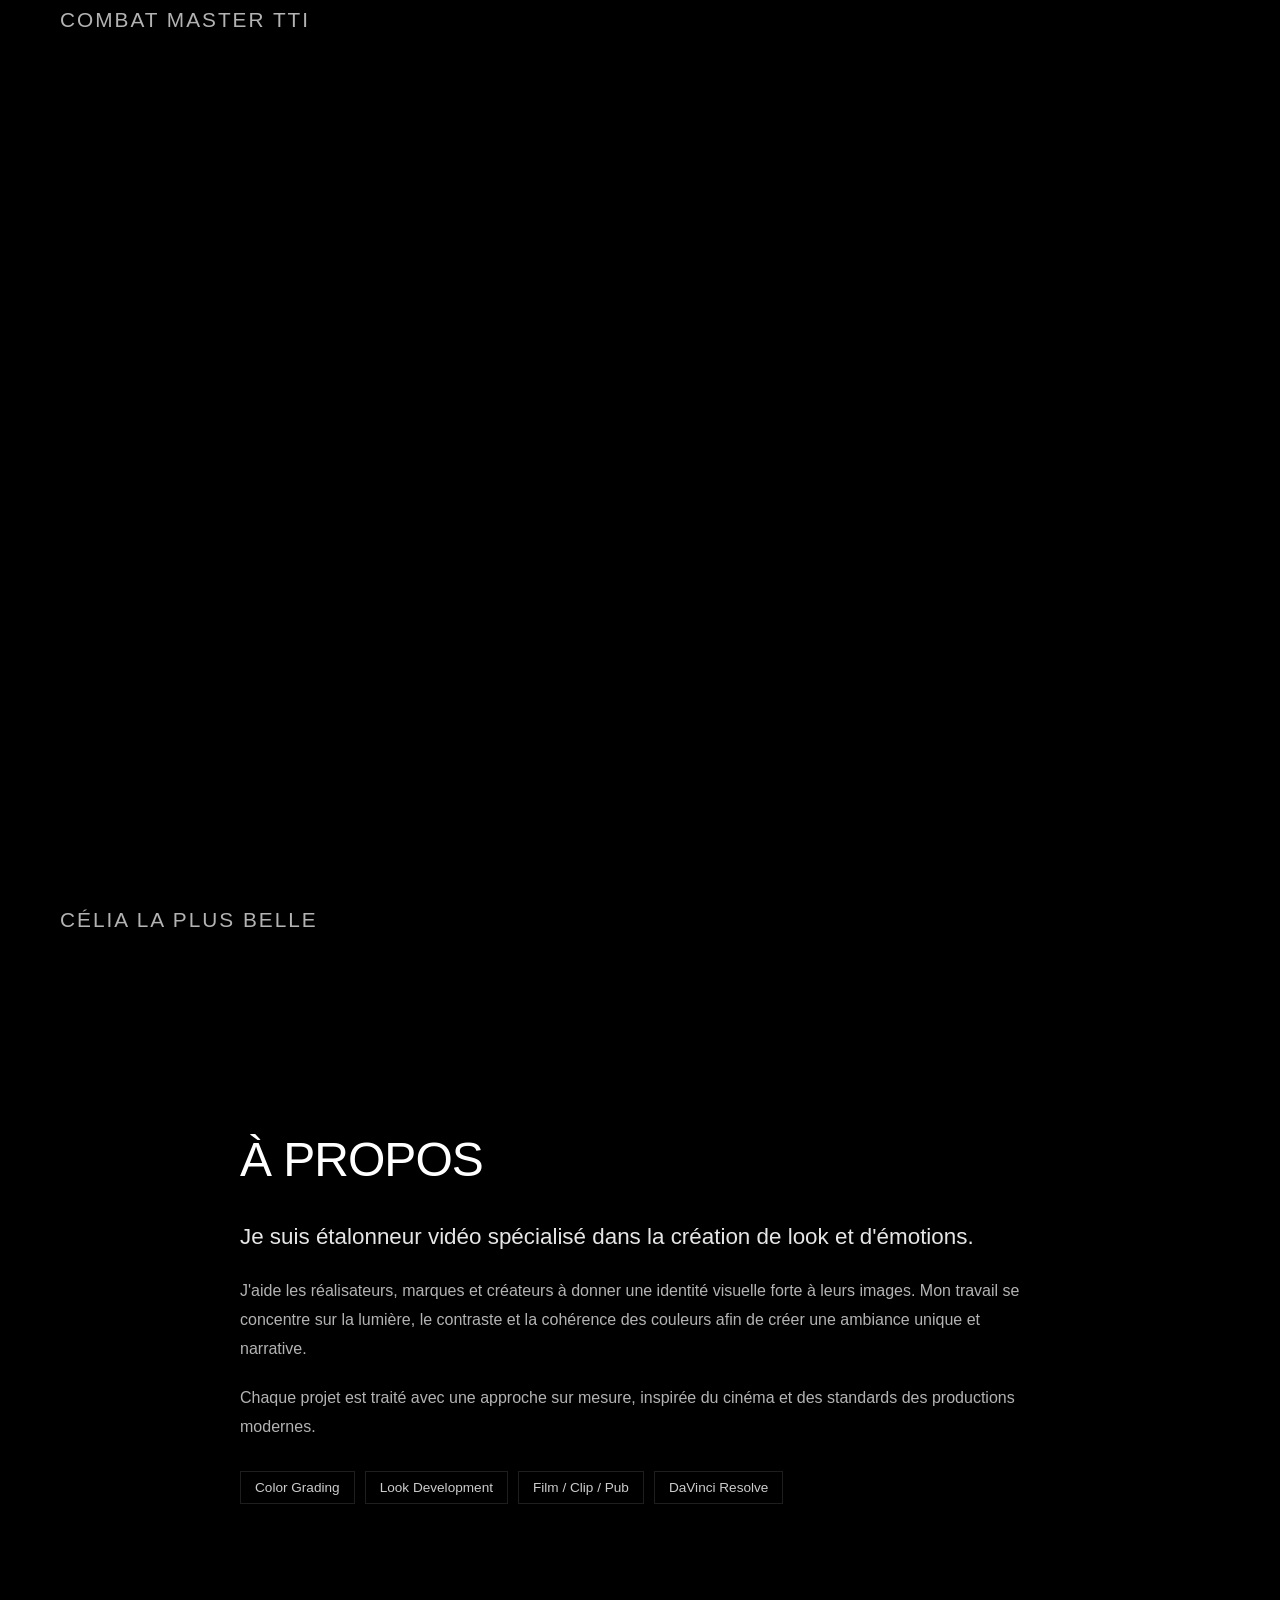
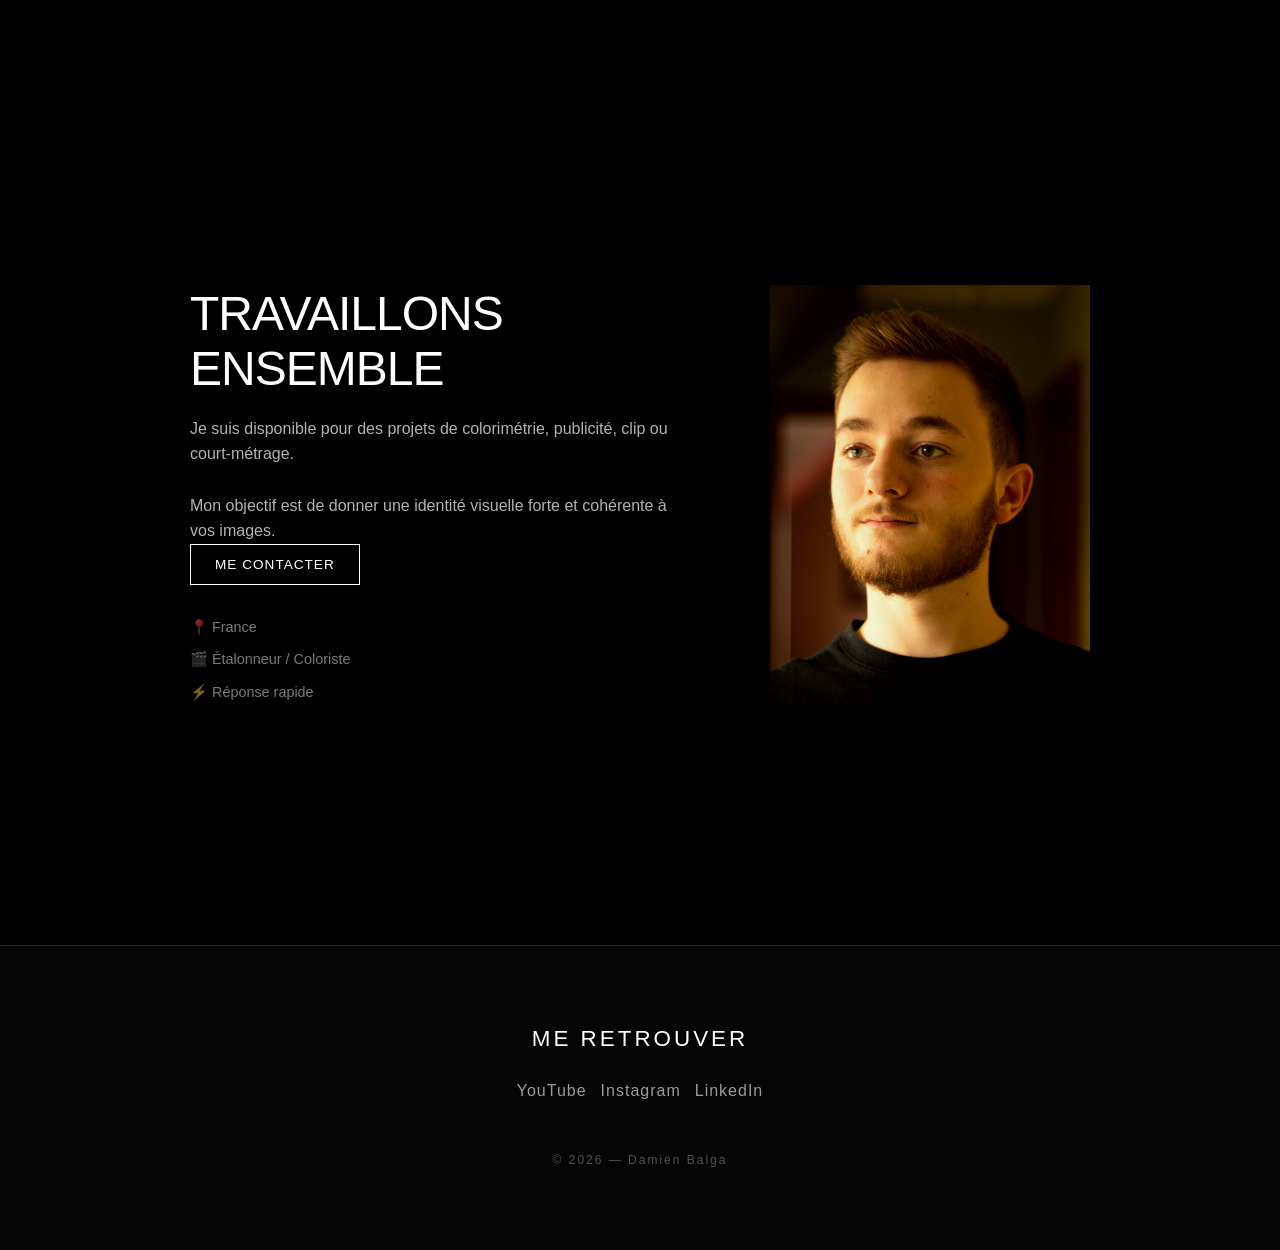
==== commit 93282ed2: "Update index.html" ====
--- a/index.html
+++ b/index.html
@@ -183,7 +183,6 @@
     <h2>Me retrouver</h2>
 
     <div class="links">
-      <a href="https://linktr.ee/damienbalga" target="_blank" rel="noopener">Linktree</a>
       <a href="https://www.youtube.com/@damienbalga" target="_blank" rel="noopener">YouTube</a>
       <a href="https://www.instagram.com/damien.balga/" target="_blank" rel="noopener">Instagram</a>
       <a href="https://www.linkedin.com/in/damien-balga-étudiant-création-numérique-colorimétrie-cinéma-montage-graphisme/" target="_blank" rel="noopener">LinkedIn</a>
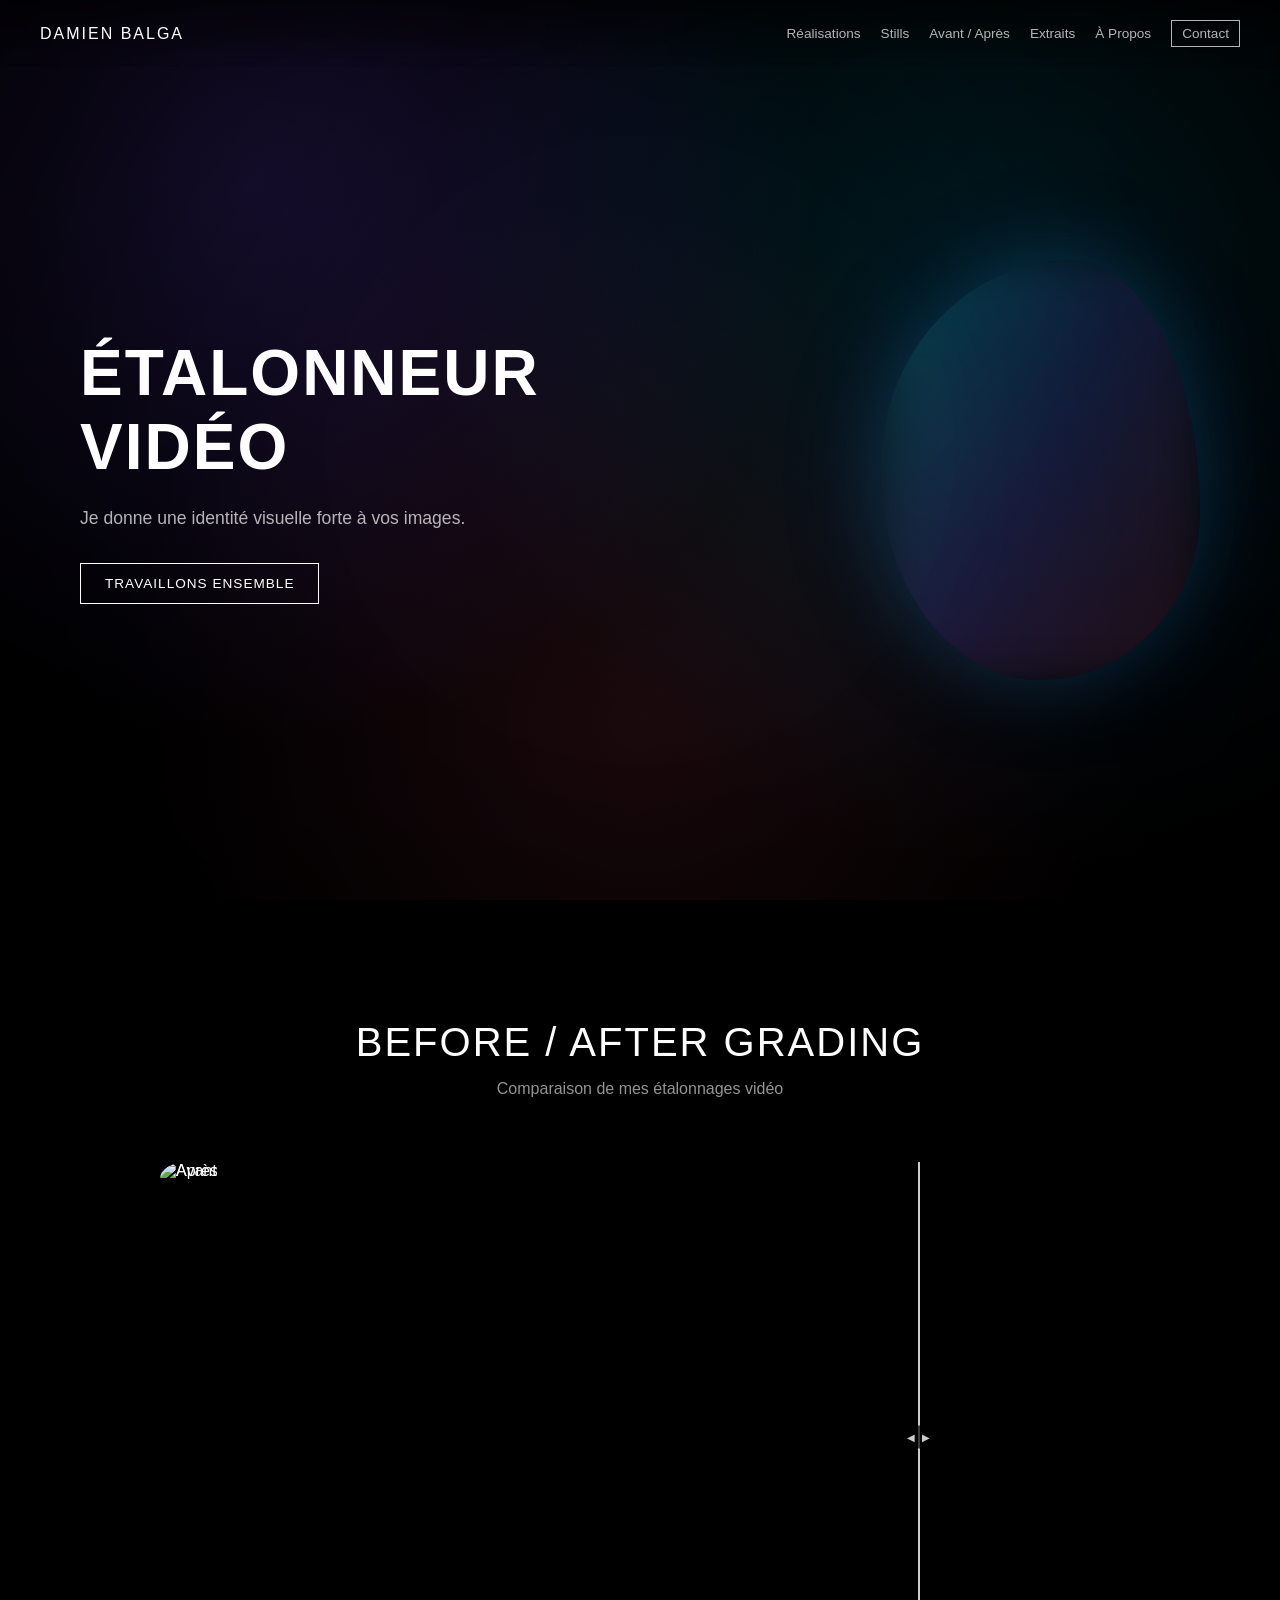
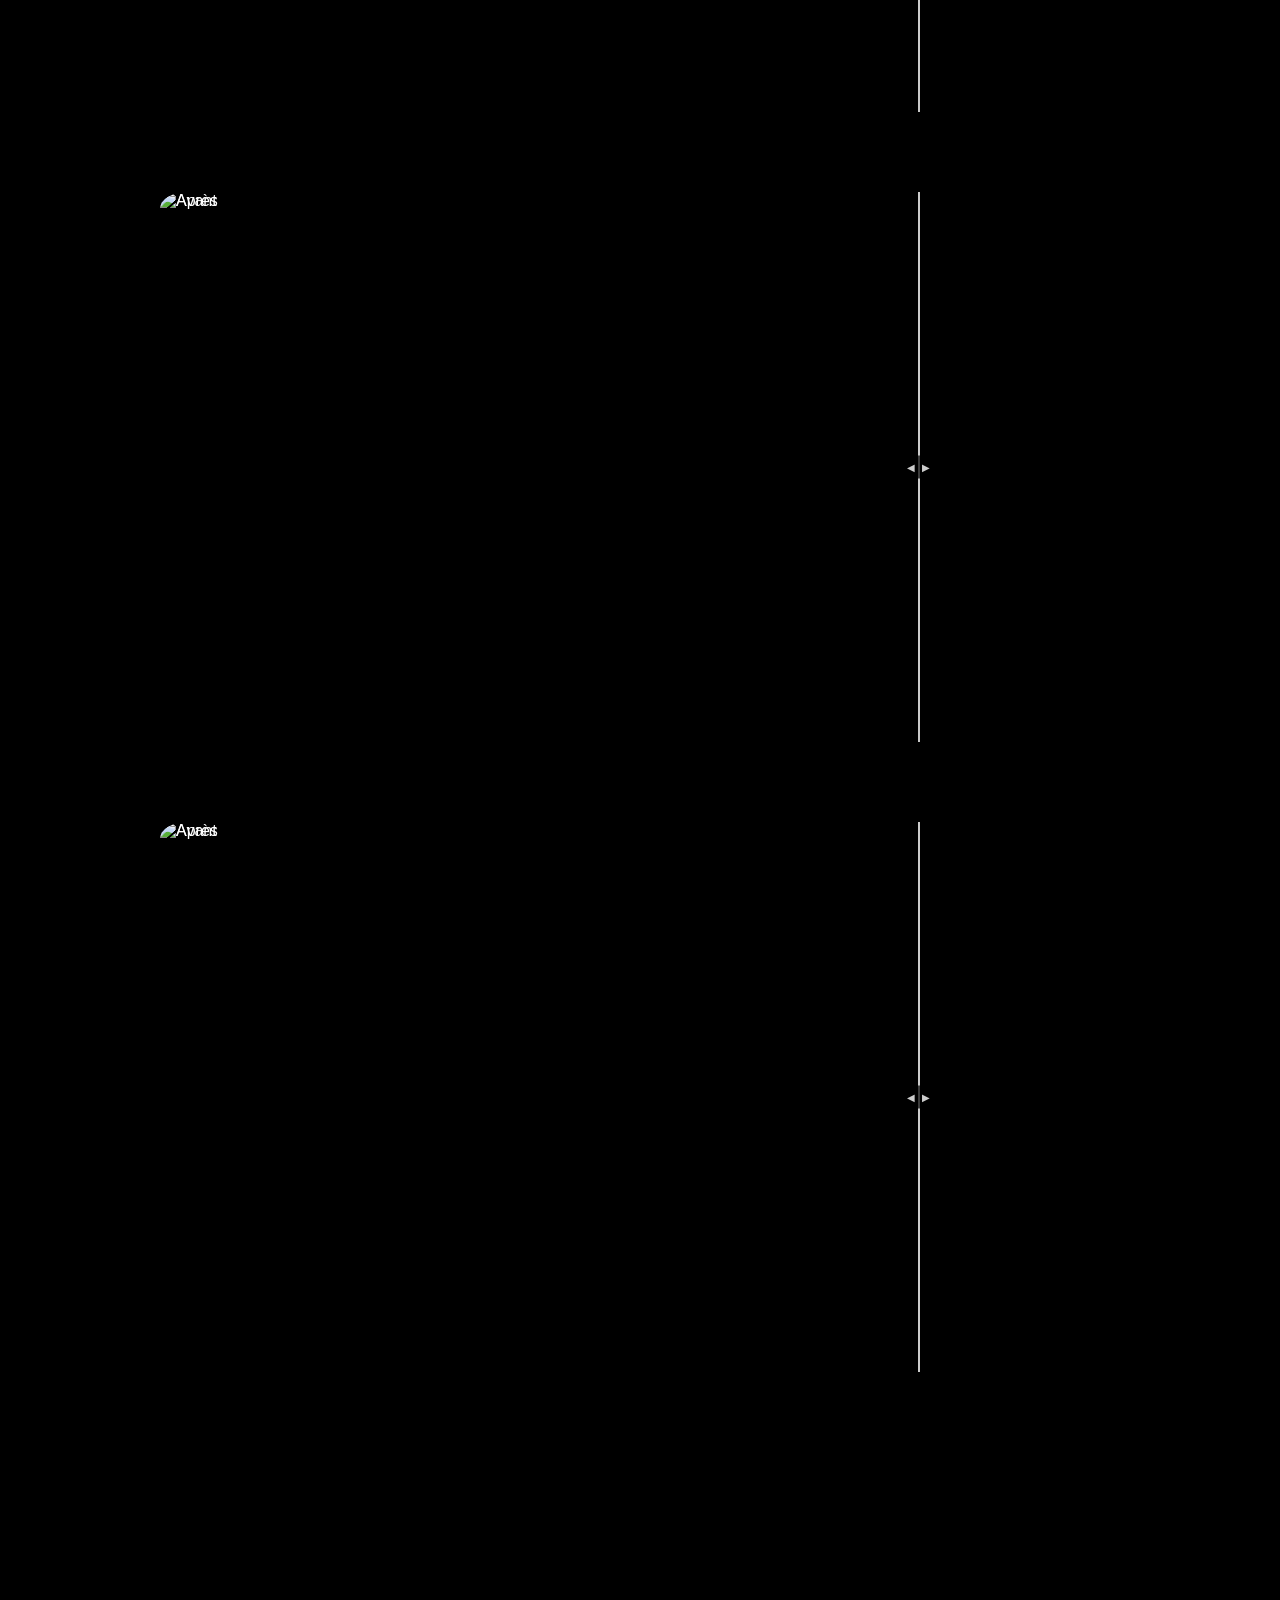
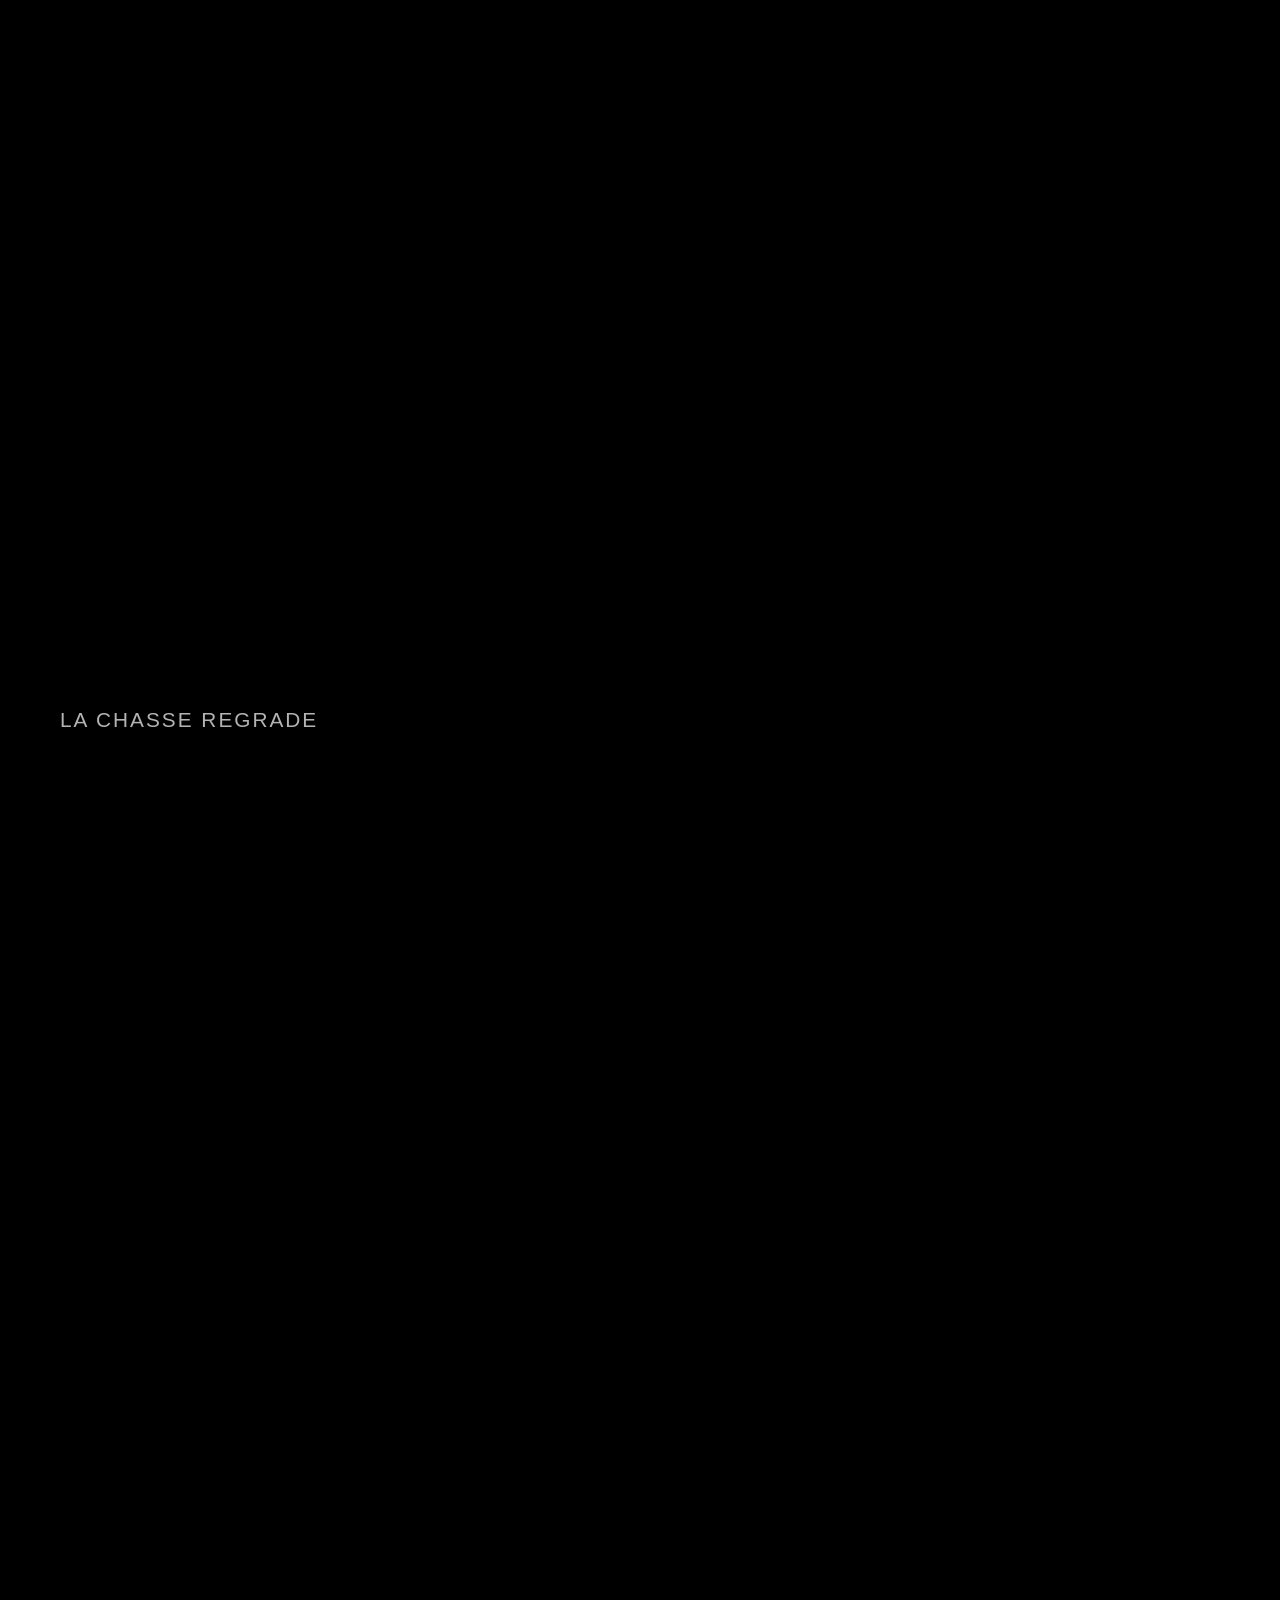
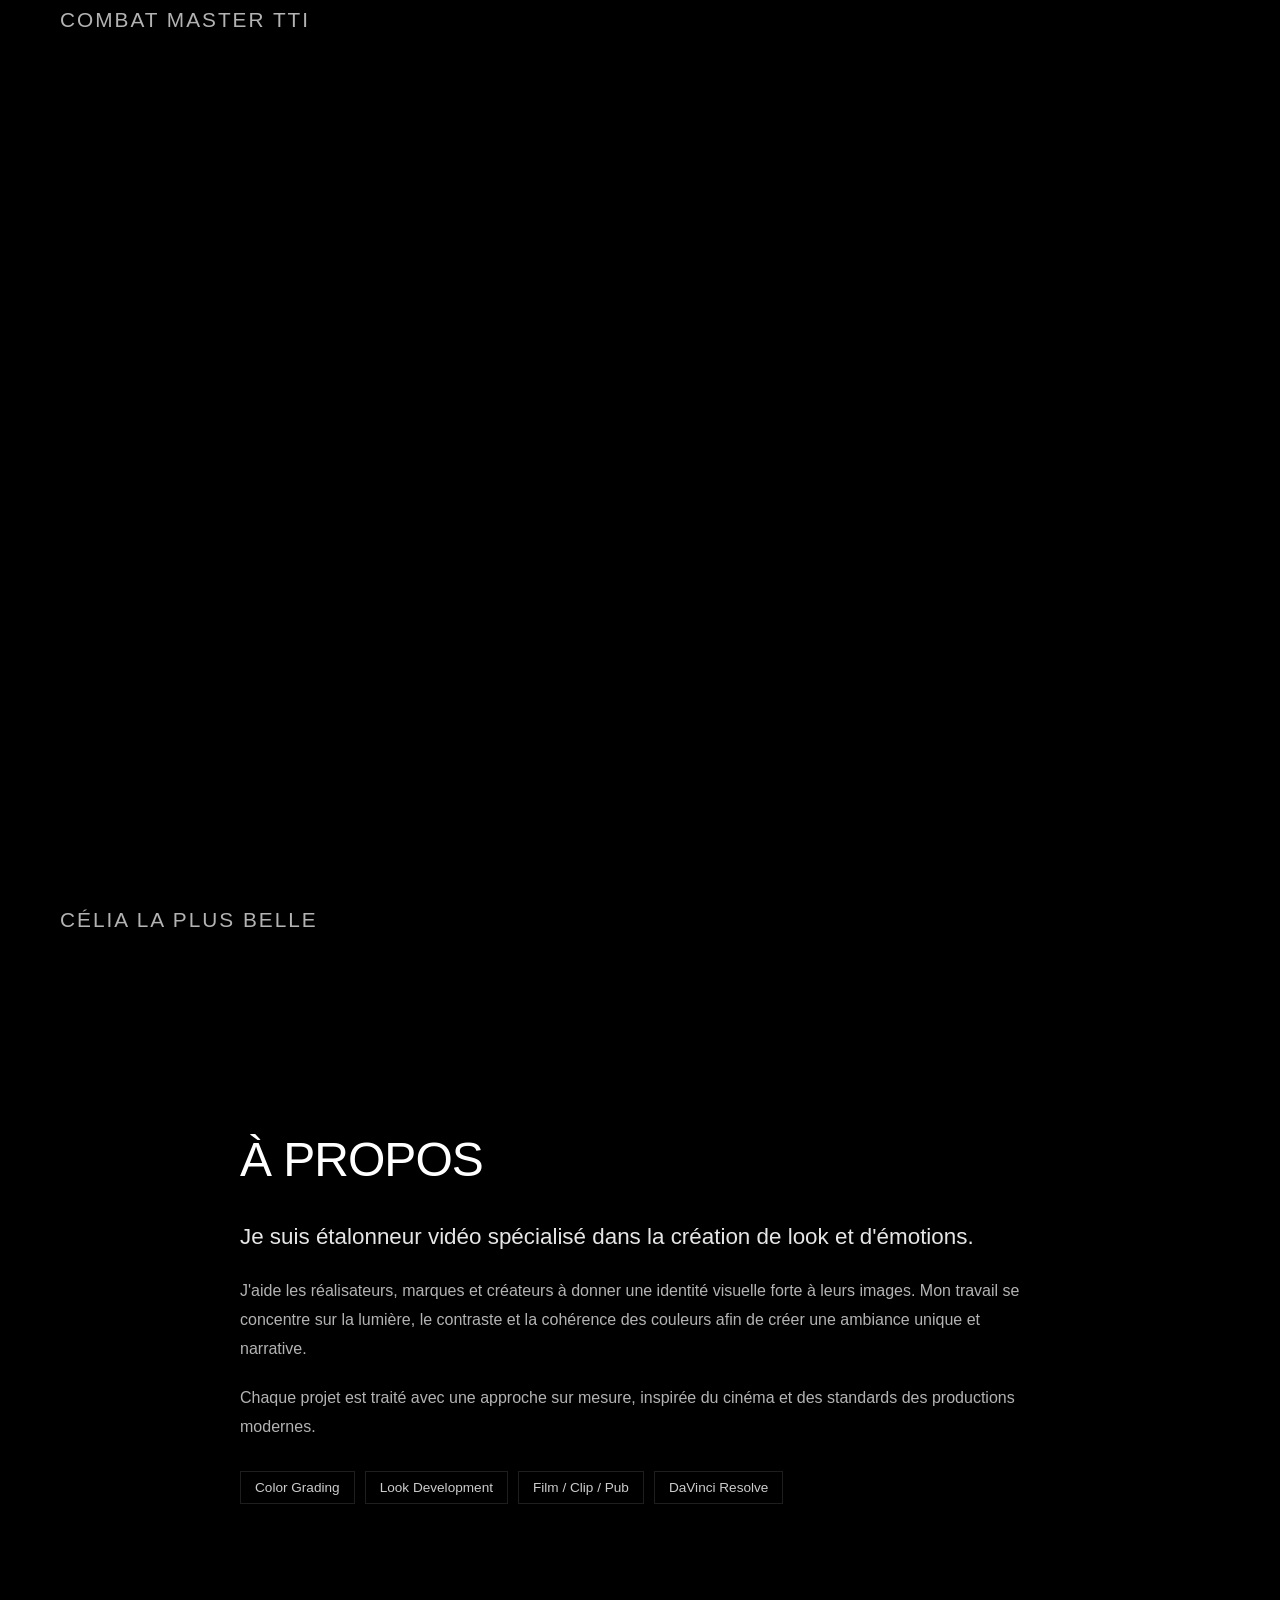
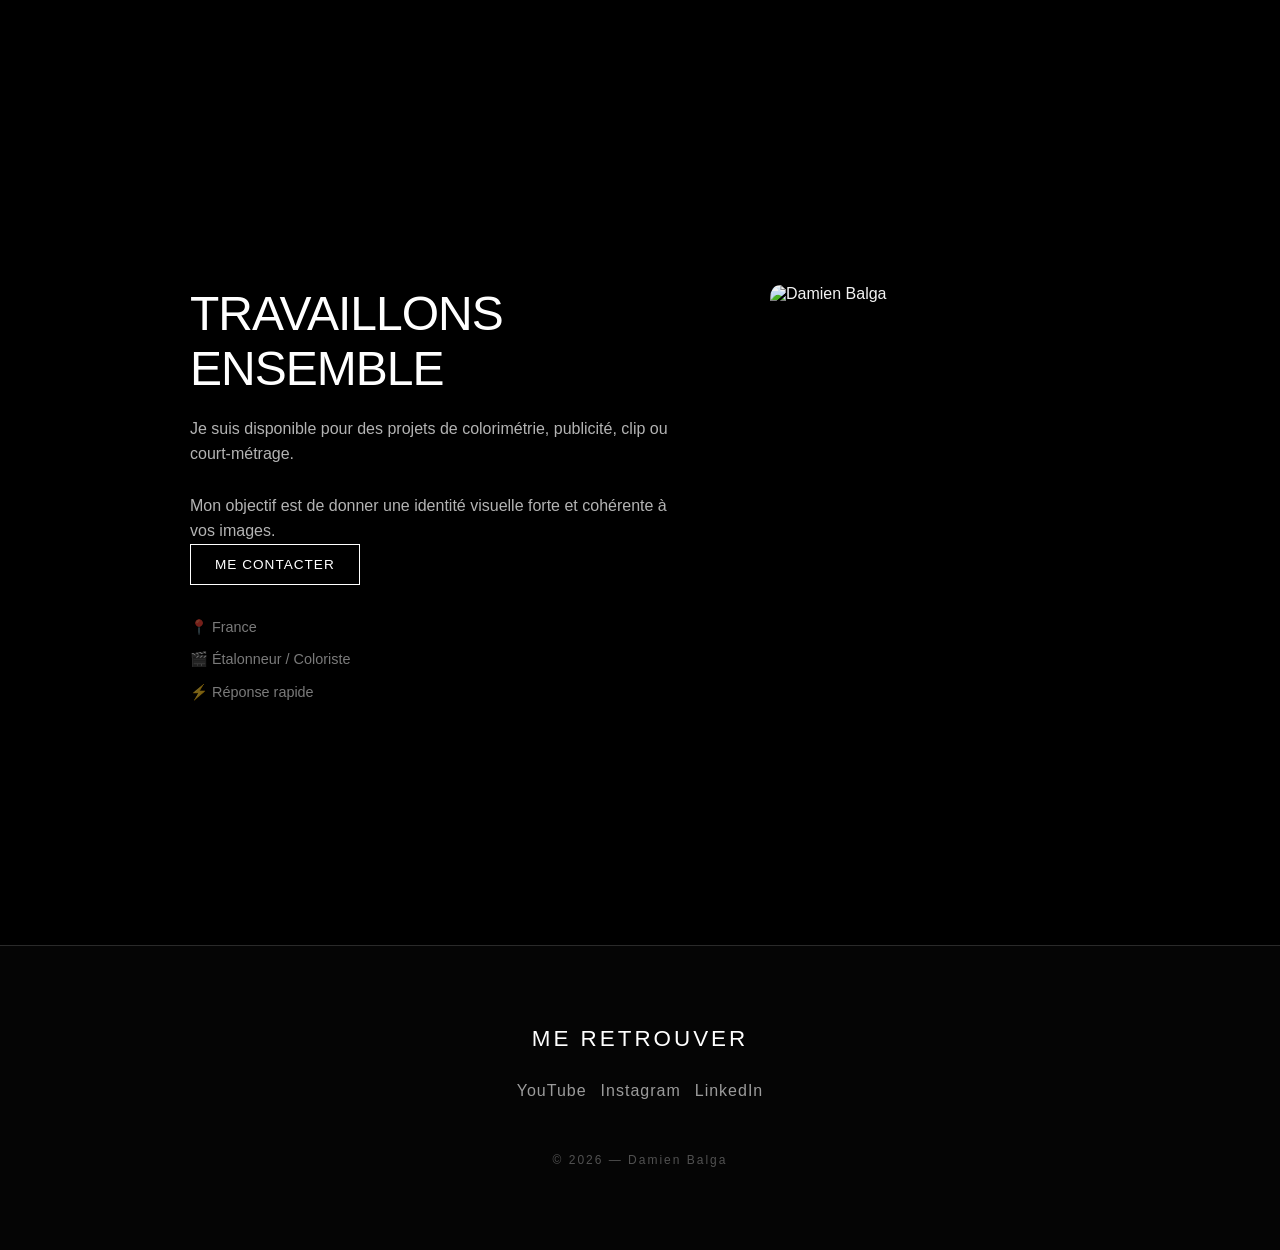
==== commit 2602105d: "Update index.html" ====
--- a/index.html
+++ b/index.html
@@ -33,6 +33,7 @@
 
     <nav>
       <a href="work.html">Réalisations</a>
+      <a href="stills.html">Stills</a>
       <a href="#before">Avant / Après</a>
       <a href="#work">Extraits</a>
       <a href="#about">À Propos</a>
@@ -50,7 +51,7 @@
 
     <div class="hero-portrait">
       <div class="portrait-frame">
-        <img src="moi.jpg" alt="Damien Balga">
+        <img src="img/moi.jpg" alt="Damien Balga">
       </div>
     </div>
   </section>
@@ -64,20 +65,20 @@
 
     <div class="compare-grid">
       <div class="compare">
-        <img src="before.jpg" class="img-before" alt="Avant">
-        <img src="after.jpg" class="img-after" alt="Après">
+        <img src="img/before.jpg" class="img-before" alt="Avant">
+        <img src="img/after.jpg" class="img-after" alt="Après">
         <div class="slider"></div>
       </div>
 
       <div class="compare">
-        <img src="before2.jpg" class="img-before" alt="Avant">
-        <img src="after2.jpg" class="img-after" alt="Après">
+        <img src="img/before2.jpg" class="img-before" alt="Avant">
+        <img src="img/after2.jpg" class="img-after" alt="Après">
         <div class="slider"></div>
       </div>
 
       <div class="compare">
-        <img src="before3.jpg" class="img-before" alt="Avant">
-        <img src="after3.jpg" class="img-after" alt="Après">
+        <img src="img/before3.jpg" class="img-before" alt="Avant">
+        <img src="img/after3.jpg" class="img-after" alt="Après">
         <div class="slider"></div>
       </div>
     </div>
@@ -174,7 +175,7 @@
     </div>
 
     <div class="contact-visual">
-      <img src="moi.jpg" alt="Damien Balga">
+      <img src="img/moi.jpg" alt="Damien Balga">
     </div>
   </section>
 
--- a/style.css
+++ b/style.css
@@ -163,6 +163,10 @@
   font-size: 1rem;
 }
 
+
+/* =========================
+   NAV DESKTOP
+========================= */
 nav {
   display: flex;
   align-items: center;
@@ -179,14 +183,19 @@
   transition: opacity 0.2s;
 }
 
-nav a:hover { opacity: 1; }
-
+nav a:hover {
+  opacity: 1;
+}
+
+/* bouton contact */
 .cta {
   border: 1px solid white;
   padding: 5px 10px;
 }
 
-/* HAMBURGER MENU */
+/* =========================
+   HAMBURGER ICON
+========================= */
 .menu-toggle {
   display: none;
   flex-direction: column;
@@ -205,14 +214,72 @@
   transition: all 0.3s ease;
 }
 
+/* animation burger → croix */
 .menu-toggle.active span:nth-child(1) {
   transform: translateY(7px) rotate(45deg);
 }
+
 .menu-toggle.active span:nth-child(2) {
   opacity: 0;
 }
+
 .menu-toggle.active span:nth-child(3) {
   transform: translateY(-7px) rotate(-45deg);
+}
+
+/* =========================
+   MOBILE MENU
+========================= */
+@media (max-width: 768px) {
+
+  /* afficher burger */
+  .menu-toggle {
+    display: flex;
+  }
+
+  /* menu caché par défaut */
+  nav {
+    position: fixed;
+    top: 0;
+    right: -100%;
+    width: 100%;
+    height: 100vh;
+    background: #0a0a0a;
+
+    display: flex;
+    flex-direction: column;
+    justify-content: center;
+    align-items: center;
+
+    gap: 20px;
+
+    transition: right 0.4s ease;
+    z-index: 100;
+  }
+
+  /* menu ouvert */
+  nav.open {
+    right: 0;
+  }
+
+  /* liens */
+  nav a {
+    font-size: 22px;
+    margin: 0;
+    opacity: 0.7;
+  }
+
+  nav a:hover {
+    opacity: 1;
+  }
+
+
+  /* bouton contact stylé */
+  nav a.cta {
+    border: none;
+    padding: 12px 24px;
+    opacity: 0.7; 
+  }
 }
 
 /* =========================
@@ -876,3 +943,9 @@
     height: 190px;
   }
 }
+img {
+    width: 100%;
+  height: 100%;
+  border-radius: 3%;
+  display: block;
+}
